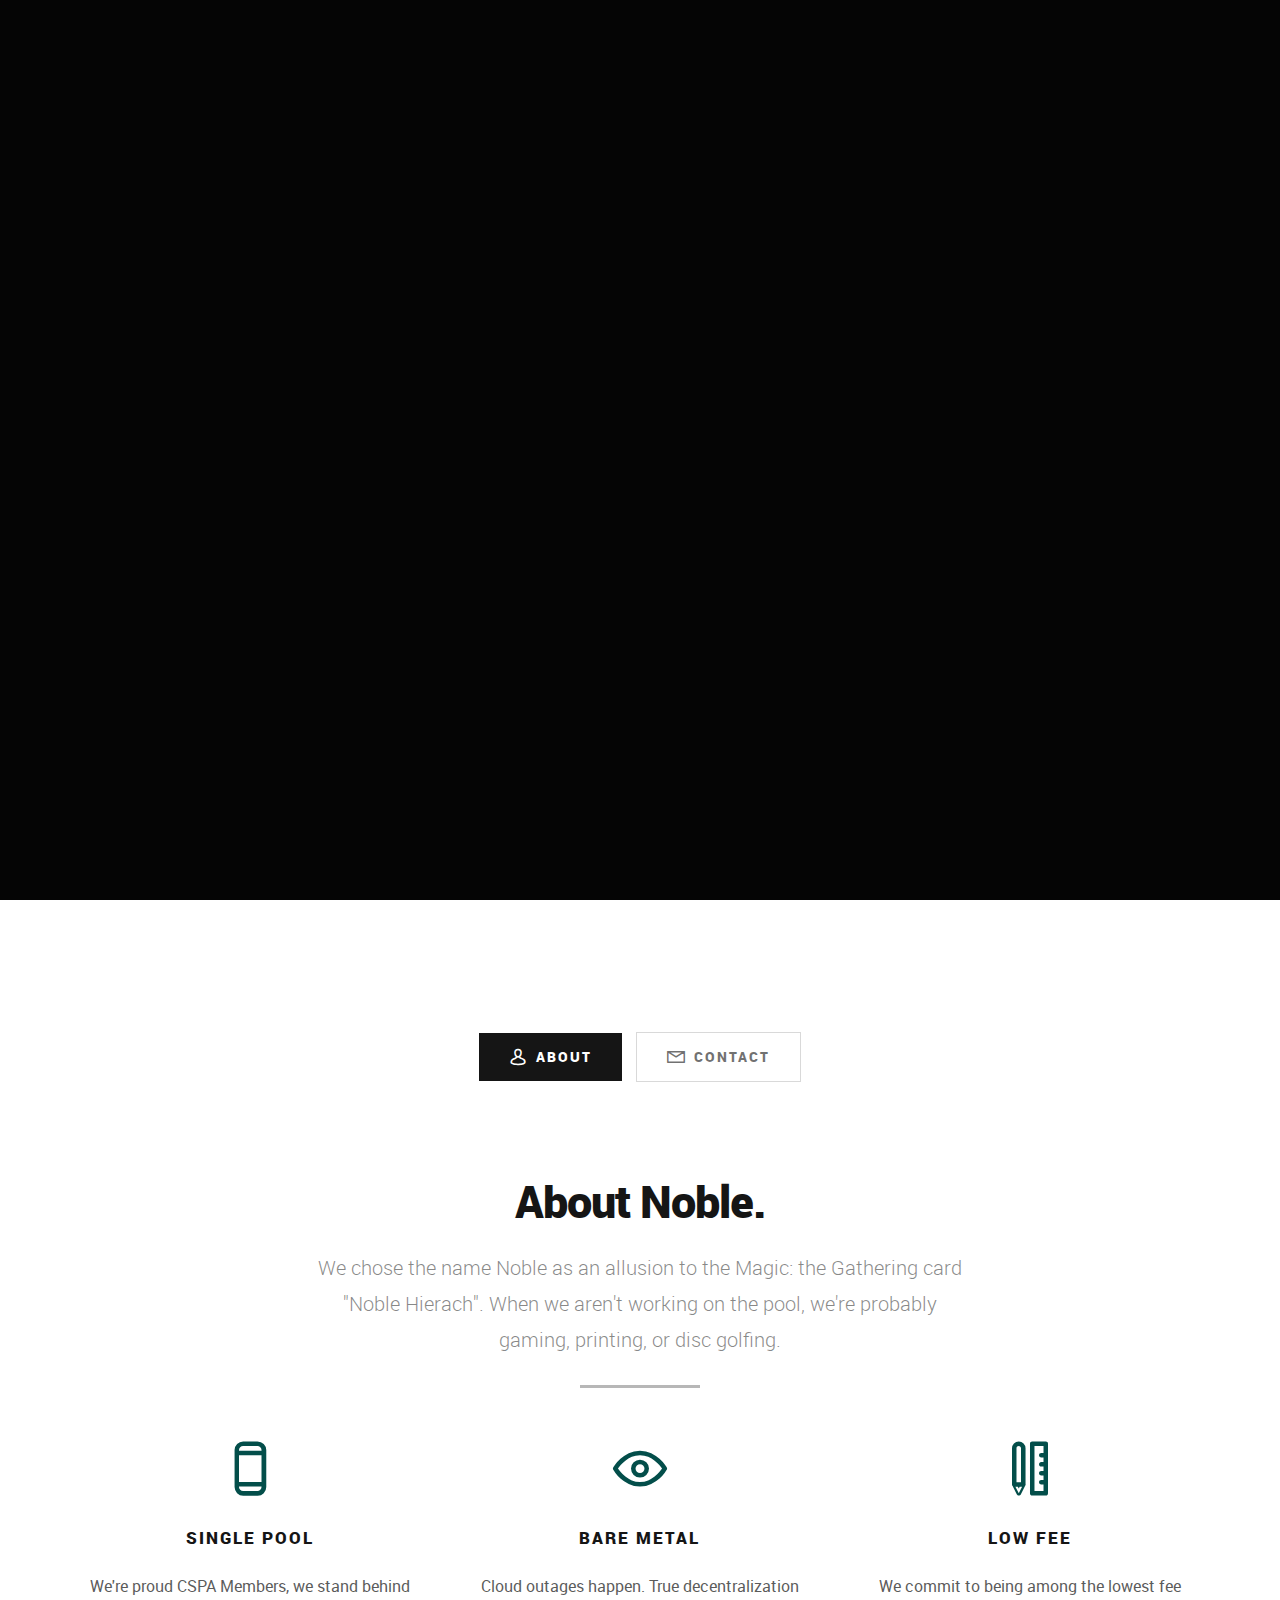
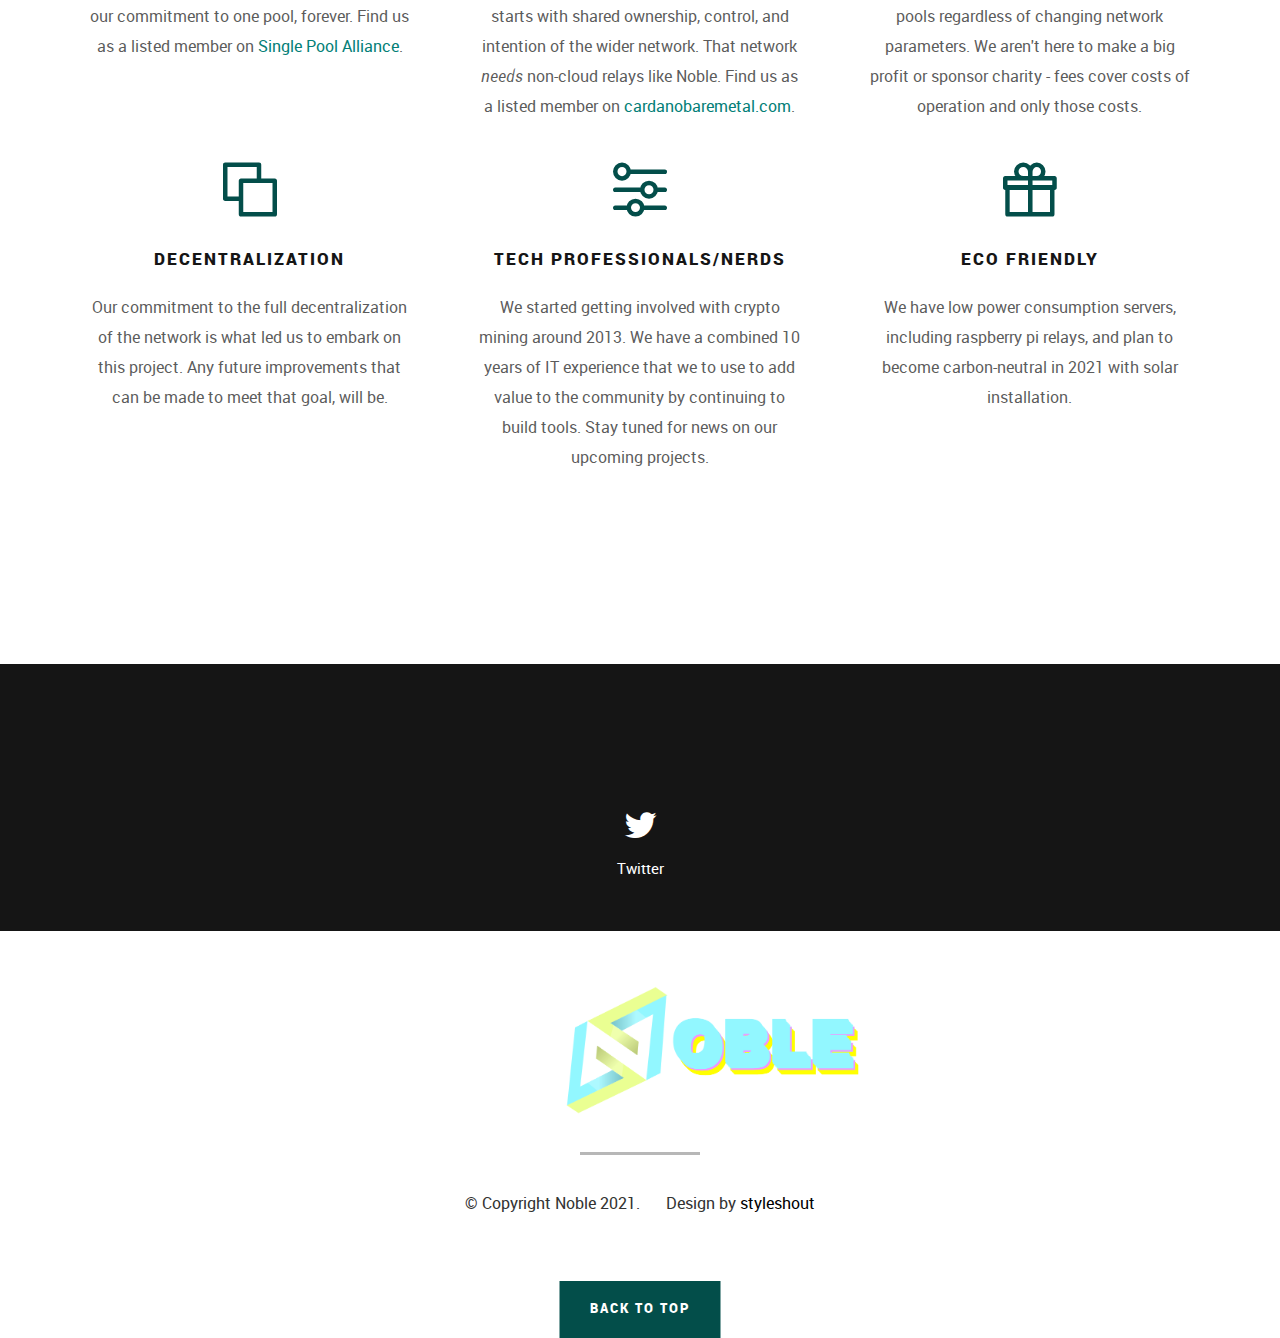
==== index.html @ 4eef5c9d "don't dead open inside" ====
<!DOCTYPE html>
<!--[if IE 8 ]><html class="no-js oldie ie8" lang="en"> <![endif]-->
<!--[if IE 9 ]><html class="no-js oldie ie9" lang="en"> <![endif]-->
<!--[if (gte IE 9)|!(IE)]><!--><html class="no-js" lang="en"> <!--<![endif]-->
<head>

   <!--- basic page needs
   ================================================== -->
   <meta charset="utf-8">
	<title>Stake Noble</title>
	<meta name="description" content="">  
	<meta name="author" content="">

   <!-- mobile specific metas
   ================================================== -->
	<meta name="viewport" content="width=device-width, initial-scale=1, maximum-scale=1">

 	<!-- CSS
   ================================================== -->
   <link rel="stylesheet" href="css/base.css">  
   <link rel="stylesheet" href="css/main.css">
   <link rel="stylesheet" href="css/vendor.css">

   <!-- script
   ================================================== -->
	<script src="js/modernizr.js"></script>

   <!-- favicons
	================================================== -->
	<link rel="icon" type="image/png" href="favicon.png">

</head>

<body id="top">

	<!-- header 
   ================================================== -->
   <header>

   	<div class="row">
   		<div class="logo">
	         <a href="index.html"><img src="images/logo.png" alt=""></a>
	      </div> 

			<div class="social-links">
			   <ul>
					<li><a href="https://twitter.com/stakenoble"><i class="fa fa-twitter"></i></a></li>
		     			
				</ul>
			</div>
   	</div> 

   </header> <!-- /header -->   

   <!-- home
   ================================================== -->
   <section id="home" class="home-particles">

   	<div class="shadow-overlay"></div>

   	<div class="content-wrap-table">		   

		   <div class="main-content-tablecell">

		   	<div class="row">
		   		<div class="col-twelve">

		   			<div id="counter">
		   				<div class="half">
		   					<span>Single <sup>pool</sup></span> 
		 						<span>Bare <sup>metal</sup></span>
		   				</div>
							<div class="half">
								<span>Low <sup>fee</sup></span>
		 						<span>Stake <sup>noble</sup></span>
		 					</div> 
		   			</div>

			  			<div class="bottom-text">
			  				<h1>Stake With Us</h1>
				  			<p>
							Hi, we're Noble, and you should stake us.
				  			</p>			  				
			  			</div>			  						  			   			

			   	</div> <!-- /twelve --> 

			   	<div class="scroll-icon">

					   <p class="scroll-text">Scroll For More Info</p>
					   <a href="#info" class="smoothscroll">
					   	<div class="mouse"></div>
					   </a>
				   	<div class="end-top"></div>

					</div> <!-- /scroll-icon -->
		   	</div> <!-- /row -->  

		   </div> <!-- /main-content --> 
		   
		</div> <!-- /content-wrap -->
   
   </section> <!-- /home -->


   <!-- info
   ================================================== -->
   <section id="info">

   	<div class="info-overlay"></div>

   	<div class="row">   		
   		<div class="col-twelve tabs-wrap">

   			<ul class="tabs"> 
   				<li class="active" data-id="tab-about"><i class="icon-user"></i><span>About</span></li>
   				<li data-id="tab-contact"><i class="icon-mail"></i><span>Contact</span></li>							
								
				</ul> <!-- /tabs -->

				<div class="tab-container">

					<!-- tab content - about
   				================================================== -->
					<div id="tab-about" class="tab-content">
						
					   <div class="tab-entry">

					   	<div class="row tab-entry-intro">
					   		<div class="col-twelve with-bottom-line">

					   			<h1>About Noble.</h1>

					   			<p class="lead">We chose the name Noble as an allusion to the Magic: the Gathering card "Noble Hierach". When we aren't working on the pool, we're probably gaming, printing, or disc golfing. 
					   		</div>   	
					   	</div> <!-- /tab-content-intro -->

					   	<div class="row about-content tab-entry-content">
					     		
					   		<div class="about-list block-1-3 block-s-1-2 block-tab-full">

						      	<div class="bgrid item">	

						      		<span class="icon"><i class="icon-mobile"></i></span>            

						            <div class="item-content">	

						            	 <h3 class="h05">Single Pool</h3>

							            <p>We're proud CSPA Members, we stand behind our commitment to one pool, forever. Find us as a listed member on <a href="https://singlepoolalliance.net/"> Single Pool Alliance</a>.
						         		</p>
						         		
						         	</div> 	         	 

									</div> <!-- /bgrid -->

									<div class="bgrid item">	

										<span class="icon"><i class="icon-eye"></i></span>                          

						            <div class="item-content">	
						            	<h3 class="h05">Bare Metal</h3>  

							            <p>Cloud outages happen. True decentralization starts with shared ownership, control, and intention of the wider network. That network <i>needs</i> non-cloud relays like Noble. Find us as a listed member on <a href="https://cardanobaremetal.com/">cardanobaremetal.com</a>.
						         		</p>

						         		
						            </div>	                          

								   </div> <!-- /bgrid -->

								   <div class="bgrid item">

								   	<span class="icon"><i class="icon-pencil-ruler"></i></span>		            

						            <div class="item-content">
						            	<h3 class="h05">Low Fee</h3>

							            <p>We commit to being among the lowest fee pools regardless of changing network parameters. We aren't here to make a big profit or sponsor charity - fees cover costs of operation and only those costs. 
						        			</p> 

						        			
						            </div> 	            	               

								   </div> <!-- /bgrid -->

									<div class="bgrid item">

										<span class="icon"><i class="icon-objects"></i></span>	              

						            <div class="item-content">
						            	<h3 class="h05">Decentralization</h3>

							            <p>Our commitment to the full decentralization of the network is what led us to embark on this project. Any future improvements that can be made to meet that goal, will be. 
						         		</p> 

						         		
						            </div>                

									</div> <!-- /bgrid -->

								   <div class="bgrid item">

								   	<span class="icon"><i class="icon-sliders"></i></span>	            

						            <div class="item-content">	
						            	<h3 class="h05">Tech Professionals/Nerds</h3>

							            <p>We started getting involved with crypto mining around 2013. We have a combined 10 years of IT experience	that we to use to add value to the community by continuing to build tools. Stay tuned for news on our upcoming projects.
							        </p>

							            					        			</p> 

						        			
						            </div>	               

								   </div> <!-- /bgrid -->

								   <div class="bgrid item">

								   	<span class="icon"><i class="icon-gift"></i></span>	   	           

						            <div class="item-content">
						            	 <h3 class="h05">Eco Friendly</h3>

							            <p>We have low power consumption servers, including raspberry pi relays, and plan to become carbon-neutral in 2021 with solar installation.
						        			</p> 
						        			
						            </div>	               

								   </div> <!-- /bgrid -->

						      </div> <!-- /about-list --> 

					     	</div> <!-- /row about-content -->
					     		
					   </div> <!-- /tab-entry -->

					</div> <!-- /tab-about -->	


					<!-- tab content contact
   				================================================== -->
					<div id="tab-contact" class="tab-content">

						<div class="tab-entry">

							<div class="row tab-entry-intro">
					   		<div class="col-twelve with-bottom-line">

					   			<h1>Get In Touch on <a href="https://t.me/stakenoble_chat">Telegram</a> or <a href="https://twitter.com/stakenoble">Twitter<a></h1>

					   			<p class="lead">Talk to us! We're eager to know your thoughts and feelings about the pool.</p>

					   		</div>   		
					   	</div> <!-- /tab-content-intro -->

								   		

						</div> <!-- /tab-entry --> 					

					</div> <!-- /tab-contact -->



				</div> <!-- /tab-container -->
   			
   		</div> <!-- twelve -->
   	</div> <!-- row -->   	

   </section> <!-- /info -->


   

   <!-- footer
   ================================================== -->
   <footer>

   	<div class="social-wrap">
   		<div class="row">
				
	         <ul class="footer-social-list">
	        
	            <li><a href="https://twitter.com/stakenoble">
	              	<i class="fa fa-twitter"></i><span>Twitter</span>
	            </a></li>
	      
	         </ul>
	         
			</div> <!-- /row -->
   	</div> <!-- /social-wrap -->

   	<div class="footer-bottom">

			<div class="footer-logo">
					<img src="images/footer-logo.png" alt="">				
			</div>

   		<div class="copyright">
		     	<span>© Copyright Noble 2021.</span> 
		     	<span>Design by <a href="http://www.styleshout.com/">styleshout</a></span>		         	
		   </div>		   

   	</div> <!-- /footer-bottom -->

   	<div class="back-to-top">
		 	<a href="#top" class="smoothscroll"><span>Back to Top</span></a>
		</div>

   </footer>

   <div id="preloader"> 
    	<div id="loader"></div>
   </div> 

   <!-- Java Script
   ================================================== --> 
   <script src="js/jquery-2.1.3.min.js"></script>
   <script src="js/plugins.js"></script>
   <script src="js/main.js"></script>

</body>

</html>
---- css/base.css ----
/* =================================================================== 
 *
 *  Khronos v1.0 Base Stylesheet
 *  url: www.styleshout.com
 *  06-10-2016
 *  ------------------------------------------------------------------
 *
 *  TOC:
 *  01. reset
 *  02. basic/base setup styles
 *  03. grid
 *  04. MISC
 *
 * =================================================================== */

 
/* ===================================================================
 * 01. reset - normalize.css v3.0.2 | MIT License | git.io/normalize
 *
 * ------------------------------------------------------------------- */

html {
	font-family: sans-serif;
	-ms-text-size-adjust: 100%;
	-webkit-text-size-adjust: 100%;
}

body {
	margin: 0;
}

article,
aside,
details,
figcaption,
figure,
footer,
header,
hgroup,
main,
menu,
nav,
section,
summary {
	display: block;
}

audio,
canvas,
progress,
video {
	display: inline-block;
	vertical-align: baseline;
}

audio:not([controls]) {
	display: none;
	height: 0;
}

[hidden],
template {
	display: none;
}

a {
	background: transparent;
}

a:active,
a:hover {
	outline: 0;
}

abbr[title] {
	border-bottom: 1px dotted;
}

b,
strong {
	font-weight: bold;
}

dfn {
	font-style: italic;
}

h1 {
	font-size: 2em;
	margin: 0.67em 0;
}

mark {
	background: #ff0;
	color: #000;
}

small {
	font-size: 80%;
}

sub,
sup {
	font-size: 75%;
	line-height: 0;
	position: relative;
	vertical-align: baseline;
}

sup {
	top: -0.5em;
}

sub {
	bottom: -0.25em;
}

img {
	border: 0;
}

svg:not(:root) {
	overflow: hidden;
}

figure {
	margin: 1em 40px;
}

hr {
	-moz-box-sizing: content-box;
	box-sizing: content-box;
	height: 0;
}

pre {
	overflow: auto;
}

code,
kbd,
pre,
samp {
	font-family: monospace, monospace;
	font-size: 1em;
}

button,
input,
optgroup,
select,
textarea {
	color: inherit;
	font: inherit;
	margin: 0;
}

button {
	overflow: visible;
}

button,
select {
	text-transform: none;
}

button,
html input[type="button"],
input[type="reset"],
input[type="submit"] {
	-webkit-appearance: button;
	cursor: pointer;
}

button[disabled],
html input[disabled] {
	cursor: default;
}

button::-moz-focus-inner,
input::-moz-focus-inner {
	border: 0;
	padding: 0;
}

input {
	line-height: normal;
}

input[type="checkbox"],
input[type="radio"] {
	box-sizing: border-box;
	padding: 0;
}

input[type="number"]::-webkit-inner-spin-button,
input[type="number"]::-webkit-outer-spin-button {
	height: auto;
}

input[type="search"] {
	-webkit-appearance: textfield;
	-moz-box-sizing: content-box;
	-webkit-box-sizing: content-box;
	box-sizing: content-box;
}

input[type="search"]::-webkit-search-cancel-button,
input[type="search"]::-webkit-search-decoration {
	-webkit-appearance: none;
}

fieldset {
	border: 1px solid #c0c0c0;
	margin: 0 2px;
	padding: 0.35em 0.625em 0.75em;
}

legend {
	border: 0;
	padding: 0;
}

textarea {
	overflow: auto;
}

optgroup {
	font-weight: bold;
}

table {
	border-collapse: collapse;
	border-spacing: 0;
}

td,
th {
	padding: 0;
}


/* ===================================================================
 * 02. basic/base setup styles - (_basic.scss)
 *
 * ------------------------------------------------------------------- */
html {
	font-size: 62.5%;
	box-sizing: border-box;
}

*,
*::before,
*::after {
	box-sizing: inherit;
}

body {
	font-weight: normal;
	line-height: 1;
	text-rendering: optimizeLegibility;
	word-wrap: break-word;
	-webkit-overflow-scrolling: touch;
	-webkit-text-size-adjust: none;
}

body,
input,
button {
	-moz-osx-font-smoothing: grayscale;
	-webkit-font-smoothing: antialiased;
}

/* -------------------------------------------------------------------
 * Media - (_basic.scss)
 * ------------------------------------------------------------------- */
img,
video {
	max-width: 200%;
	height: auto;
}

/* -------------------------------------------------------------------
 * Typography resets - (_basic.scss)
 * ------------------------------------------------------------------- */
div, dl, dt, dd, ul, ol, li, h1, h2, h3, h4, h5, h6, pre, form, p, blockquote, th, td {
	margin: 0;
	padding: 0;
}
h1, h2, h3, h4, h5, h6 {
	-webkit-font-variant-ligatures: common-ligatures;
	-moz-font-variant-ligatures: common-ligatures;
	font-variant-ligatures: common-ligatures;
	text-rendering: optimizeLegibility;
}
em, i {
	font-style: italic;
	line-height: inherit;
}
strong, b {
	font-weight: bold;
	line-height: inherit;
}
small {
	font-size: 60%;
	line-height: inherit;
}
ol, ul {
	list-style: none;
}
li {
	display: block;
}

/* -------------------------------------------------------------------
 * links - (_basic.scss)
 * ------------------------------------------------------------------- */
a {
	text-decoration: none;
	line-height: inherit;
}

a img {
	border: none;
}

/* ------------------------------------------------------------------- 
 * inputs - (_basic.scss)
 * ------------------------------------------------------------------- */
fieldset {
	margin: 0;
	padding: 0;
}

input[type="email"],
input[type="number"],
input[type="search"],
input[type="text"],
input[type="tel"],
input[type="url"],
input[type="password"],
textarea {
	-webkit-appearance: none;
	-moz-appearance: none;
	-ms-appearance: none;
	-o-appearance: none;
	appearance: none;
}


/* ===================================================================
 * 03. grid - (_grid.scss)
 *
 * ------------------------------------------------------------------- */
.row {
	width: 94%;
	max-width: 1170px;
	margin: 0 auto;
}

.row:before,
.row:after {
	content: "";
	display: table;
}

.row:after {
	clear: both;
}

.row .row {
	width: auto;
	max-width: none;
	margin-left: -20px;
	margin-right: -20px;
}

[class*="col-"],
.bgrid {
	float: left;
}

[class*="col-"] + [class*="col-"].end {
	float: right;
}

[class*="col-"] {
	padding: 0 20px;
}

.col-one {
	width: 8.33333%;
}
.col-two, .col-1-6 {
	width: 16.66667%;
}
.col-three, .col-1-4 {
	width: 25%;
}
.col-four, .col-1-3 {
	width: 33.33333%;
}
.col-five {
	width: 41.66667%;
}
.col-six, .col-1-2 {
	width: 50%;
}
.col-seven {
	width: 58.33333%;
}
.col-eight, .col-2-3 {
	width: 66.66667%;
}
.col-nine, .col-3-4 {
	width: 75%;
}
.col-ten, .col-5-6 {
	width: 83.33333%;
}
.col-eleven {
	width: 91.66667%;
}
.col-twelve, .col-full {
	width: 100%;
}

/* --------------------------------------------------------------- 
 * small screens - (_base.scss)
 * --------------------------------------------------------------- */
@media screen and (max-width:1024px) {
	.row .row {
		margin-left: -18px;
		margin-right: -18px;
	}

	[class*="col-"] {
		padding: 0 18px;
	}

}

/* ---------------------------------------------------------------
 * tablets - (_base.scss)
 * --------------------------------------------------------------- */
@media screen and (max-width:768px) {
	.row {
		width: auto;
		padding-left: 30px;
		padding-right: 30px;
	}

	.row .row {
		padding-left: 0;
		padding-right: 0;
		margin-left: -15px;
		margin-right: -15px;
	}

	[class*="col-"] {
		padding: 0 15px;
	}

	.tab-1-4 {
		width: 25%;
	}

	.tab-1-3 {
		width: 33.33333%;
	}

	.tab-1-2 {
		width: 50%;
	}

	.tab-2-3 {
		width: 66.66667%;
	}

	.tab-3-4 {
		width: 75%;
	}

	.tab-full {
		width: 100%;
	}

}

/* --------------------------------------------------------------- 
 * large mobile devices - (_base.scss)
 * --------------------------------------------------------------- */
@media screen and (max-width:600px) {
	.row {
		padding-left: 25px;
		padding-right: 25px;
	}

	.row .row {
		margin-left: -10px;
		margin-right: -10px;
	}

	[class*="col-"] {
		padding: 0 10px;
	}

	.mob-1-4 {
		width: 25%;
	}

	.mob-1-2 {
		width: 50%;
	}

	.mob-3-4 {
		width: 75%;
	}

	.mob-full {
		width: 100%;
	}

}

/* --------------------------------------------------------------- 
 * small mobile devices - (_base.scss)
 * --------------------------------------------------------------- */
@media screen and (max-width:400px) {
	.row .row {
		padding-left: 0;
		padding-right: 0;
		margin-left: 0;
		margin-right: 0;
	}

	[class*="col-"] {
		width: 100% !important;
		float: none !important;
		clear: both !important;
		margin-left: 0;
		margin-right: 0;
		padding: 0;
	}

	[class*="col-"] + [class*="col-"].end {
		float: none;
	}

}


/* ===================================================================
 * block grids - (_base.scss)
 *
 * ------------------------------------------------------------------- */

[class*="block-"]:before, [class*="block-"]:after {
	content: "";
	display: table;
}

[class*="block-"]:after {
	clear: both;
}

.block-1-6 .bgrid {
	width: 16.66667%;
}

.block-1-4 .bgrid {
	width: 25%;
}

.block-1-3 .bgrid {
	width: 33.33333%;
}

.block-1-2 .bgrid {
	width: 50%;
}

/**
 * Clearing for block grid columns. Allow columns with 
 * different heights to align properly.
 */
.block-1-6 .bgrid:nth-child(6n+1),
.block-1-4 .bgrid:nth-child(4n+1),
.block-1-3 .bgrid:nth-child(3n+1),
.block-1-2 .bgrid:nth-child(2n+1) {
	clear: both;
}

/* ---------------------------------------------------------------
 * small screens - (_base.scss)
 * --------------------------------------------------------------- */
@media screen and (max-width:1024px) {
	.block-s-1-6 .bgrid {
		width: 16.66667%;
	}

	.block-s-1-4 .bgrid {
		width: 25%;
	}

	.block-s-1-3 .bgrid {
		width: 33.33333%;
	}

	.block-s-1-2 .bgrid {
		width: 50%;
	}

	.block-s-full .bgrid {
		width: 100%;
		clear: both;
	}

	[class*="block-s-"] .bgrid:nth-child(n) {
		clear: none;
	}

	.block-s-1-6 .bgrid:nth-child(6n+1),
	.block-s-1-4 .bgrid:nth-child(4n+1),
	.block-s-1-3 .bgrid:nth-child(3n+1),
	.block-s-1-2 .bgrid:nth-child(2n+1) {
		clear: both;
	}

}

/* ---------------------------------------------------------------
 * tablets - (_base.scss)
 * --------------------------------------------------------------- */
@media screen and (max-width:768px) {
	.block-tab-1-6 .bgrid {
		width: 16.66667%;
	}

	.block-tab-1-4 .bgrid {
		width: 25%;
	}

	.block-tab-1-3 .bgrid {
		width: 33.33333%;
	}

	.block-tab-1-2 .bgrid {
		width: 50%;
	}

	.block-tab-full .bgrid {
		width: 100%;
		clear: both;
	}

	[class*="block-tab-"] .bgrid:nth-child(n) {
		clear: none;
	}

	.block-tab-1-6 .bgrid:nth-child(6n+1),
	.block-tab-1-4 .bgrid:nth-child(4n+1),
	.block-tab-1-3 .bgrid:nth-child(3n+1),
	.block-tab-1-2 .bgrid:nth-child(2n+1) {
		clear: both;
	}

}

/* ---------------------------------------------------------------
 * large mobile devices - (_base.scss)
 * --------------------------------------------------------------- */
@media screen and (max-width:600px) {
	.block-mob-1-6 .bgrid {
		width: 16.66667%;
	}

	.block-mob-1-4 .bgrid {
		width: 25%;
	}

	.block-mob-1-3 .bgrid {
		width: 33.33333%;
	}

	.block-mob-1-2 .bgrid {
		width: 50%;
	}

	.block-mob-full .bgrid {
		width: 100%;
		clear: both;
	}

	[class*="block-mob-"] .bgrid:nth-child(n) {
		clear: none;
	}

	.block-mob-1-6 .bgrid:nth-child(6n+1),
	.block-mob-1-4 .bgrid:nth-child(4n+1),
	.block-mob-1-3 .bgrid:nth-child(3n+1),
	.block-mob-1-2 .bgrid:nth-child(2n+1) {
		clear: both;
	}

}

/* ---------------------------------------------------------------
 * stack on small mobile devices - (_base.scss)
 * --------------------------------------------------------------- */
@media screen and (max-width:400px) {
	.stack .bgrid {
		width: 100% !important;
		float: none !important;
		clear: both !important;
		margin-left: 0;
		margin-right: 0;
	}

}


/* ===================================================================
 * 04. MISC  - (_base.scss)
 *
 * ------------------------------------------------------------------- */

/**
 * Clearing - (http://nicolasgallagher.com/micro-clearfix-hack/
 */
.group:before,
.group:after {
	content: "";
	display: table;
}

.group:after {
	clear: both;
}

/**
 * Misc Helper Styles 
 */
.hide {
	display: none;
}

.invisible {
	visibility: hidden;
}

.antialiased {
	-webkit-font-smoothing: antialiased;
	-moz-osx-font-smoothing: grayscale;
}

.overflow-hidden {
	overflow: hidden;
}

.remove-bottom {
	margin-bottom: 0;
}

.half-bottom {
	margin-bottom: 1.5rem !important;
}

.add-bottom {
	margin-bottom: 3rem !important;
}

.no-border {
	border: none;
}

.full-width {
	width: 100%;
}

.text-center {
	text-align: center;
}

.text-left {
	text-align: left;
}

.text-right {
	text-align: right;
}

.pull-left {
	float: left;
}

.pull-right {
	float: right;
}

.align-center {
	margin-left: auto;
	margin-right: auto;
	text-align: center;
}
---- css/main.css ----
/* =================================================================== 
 *
 *  Khronos v1.0 Main Stylesheet
 *  url: www.styleshout.com
 *  06-10-2016
 *  ------------------------------------------------------------------
 *
 *  TOC:
 *  01. webfonts and iconfonts
 *  02. base style overrides
 *  03. typography & general theme styles
 *  04. preloader
 *  05. forms
 *  06. buttons
 *  07. other components
 *  08. header styles
 *  09. home
 *  10. info
 *  11. cta
 *  12. footer
 *
 * =================================================================== */


/* ===================================================================
 * 01. webfonts and iconfonts - (_document-setup)
 *
 * ------------------------------------------------------------------- */
@import url("fonts.css");
@import url("font-awesome/css/font-awesome.min.css");
@import url("micons/micons.css");


/* ===================================================================
 * 02. base style overrides - (_document-setup)
 *
 * ------------------------------------------------------------------- */
html {
	font-size: 10px;
}
@media only screen and (max-width:1024px) {
	html {
		font-size: 9.375px;
	}
}
@media only screen and (max-width:768px) {
	html {
		font-size: 10px;
	}
}
@media only screen and (max-width:400px) {
	html {
		font-size: 9.375px;
	}
}
html, body {
	height: 100%;
}
body {
	background: #FFFFFF;
	font-family: "roboto-regular", sans-serif;
	font-size: 1.6rem;
	line-height: 3rem;
	color: #333333;
}

/* ------------------------------------------------------------------- 
 * links - (_document-setup) 
 * ------------------------------------------------------------------- */
a, a:visited {
	color: #057f78;
	-moz-transition: all 0.3s ease-in-out;
	-o-transition: all 0.3s ease-in-out;
	-webkit-transition: all 0.3s ease-in-out;
	-ms-transition: all 0.3s ease-in-out;
	transition: all 0.3s ease-in-out;
}
a:hover, a:focus {
	color: #000000;
}

/* ===================================================================
 * 03. typography & general theme styles - (_document-setup.scss) 
 *
 * ------------------------------------------------------------------- */
h1, h2, h3, h4, h5, h6, .h01, .h02, .h03, .h04, .h05, .h06 {
	font-family: "roboto-black", sans-serif;
	color: #151515;
	font-style: normal;
	text-rendering: optimizeLegibility;
	margin-bottom: 2.1rem;
}
h3, .h03, h4, .h04 {
	margin-bottom: 1.8rem;
}
h5, .h05, h6, .h06 {
	margin-bottom: 1.2rem;
}
h1, .h01 {
	font-size: 3.1rem;
	line-height: 1.35;
	letter-spacing: -.1rem;
}
@media only screen and (max-width:600px) {
	h1, .h01 {
		font-size: 2.6rem;
		letter-spacing: -.07rem;
	}
}
h2, .h02 {
	font-size: 2.4rem;
	line-height: 1.25;
}
h3, .h03 {
	font-size: 2rem;
	line-height: 1.5;
}
h4, .h04 {
	font-size: 1.7rem;
	line-height: 1.76;
}
h5, .h05 {
	font-size: 1.4rem;
	line-height: 1.7;
	text-transform: uppercase;
	letter-spacing: .2rem;
}
h6, .h06 {
	font-size: 1.3rem;
	line-height: 1.85;
	text-transform: uppercase;
	letter-spacing: .2rem;
}
p img {
	margin: 0;
}
p.lead {
	font-family: "roboto-light", serif;
	font-size: 2rem;
	line-height: 1.8;
	color: #4d4d4d;
}
@media only screen and (max-width:768px) {
	p.lead {
		font-size: 1.8rem;
	}
}
em, i, strong, b {
	font-size: 1.6rem;
	line-height: 3rem;
	font-style: normal;
	font-weight: normal;
}
em, i {
	font-family: "roboto-italic", serif;
}
strong, b {
	font-family: "roboto-bold", serif;
}
small {
	font-size: 1.1rem;
	line-height: inherit;
}
blockquote {
	margin: 3rem 0;
	padding-left: 4rem;
	position: relative;
}
blockquote:before {
	content: "\201C";
	font-size: 8rem;
	line-height: 0px;
	margin: 0;
	color: #333;
	font-family: arial, sans-serif;
	position: absolute;
	top: 3rem;
	left: 0;
}
blockquote p {
	font-family: georgia, serif;
	font-style: italic;
	padding: 0;
	font-size: 1.9rem;
	line-height: 1.75;
}
blockquote cite {
	display: block;
	font-size: 1.2rem;
	font-style: normal;
	line-height: 1.65;
}
blockquote cite:before {
	content: "\2014 \0020";
}
blockquote cite a, blockquote cite a:visited {
	color: #4d4d4d;
	border: none;
}
abbr {
	font-family: "roboto-bold", serif;
	font-variant: small-caps;
	text-transform: lowercase;
	letter-spacing: .05rem;
	color: #4d4d4d;
}
var, kbd, samp, code, pre {
	font-family: Consolas, "Andale Mono", Courier, "Courier New", monospace;
}
pre {
	padding: 2.4rem 3rem 3rem;
	background: #F1F1F1;
}
code {
	font-size: 1.4rem;
	margin: 0 .2rem;
	padding: .3rem .6rem;
	white-space: nowrap;
	background: #F1F1F1;
	border: 1px solid #E1E1E1;
	border-radius: 3px;
}
pre > code {
	display: block;
	white-space: pre;
	line-height: 2;
	padding: 0;
	margin: 0;
}
pre.prettyprint > code {
	border: none;
}
del {
	text-decoration: line-through;
}
abbr[title], dfn[title] {
	border-bottom: 1px dotted;
	cursor: help;
}
mark {
	background: #FFF49B;
	color: #000;
}
hr {
	border: solid #d2d2d2;
	border-width: 1px 0 0;
	clear: both;
	margin: 2.4rem 0 1.5rem;
	height: 0;
}

/* ------------------------------------------------------------------- 
 * Lists - (_document-setup)  
 * ------------------------------------------------------------------- */
ol {
	list-style: decimal;
}
ul {
	list-style: disc;
}
li {
	display: list-item;
}
ol, ul {
	margin-left: 1.7rem;
}
ul li {
	padding-left: .4rem;
}
ul ul, ul ol, ol ol, ol ul {
	margin: .6rem 0 .6rem 1.7rem;
}
ul.disc li {
	display: list-item;
	list-style: none;
	padding: 0 0 0 .8rem;
	position: relative;
}
ul.disc li::before {
	content: "";
	display: inline-block;
	width: 8px;
	height: 8px;
	border-radius: 50%;
	background: #034e4a;
	position: absolute;
	left: -17px;
	top: 11px;
	vertical-align: middle;
}
dt {
	margin: 0;
	color: #034e4a;
}
dd {
	margin: 0 0 0 2rem;
}

/* ------------------------------------------------------------------- 
 * Spacing - (_document-setup)  
 * ------------------------------------------------------------------- */
button, .button {
	margin-bottom: 1.2;
}
fieldset {
	margin-bottom: 1.5rem;
}
input,
textarea,
select,
pre,
blockquote,
figure,
table,
p,
ul,
ol,
dl,
form,
.fluid-video-wrapper,
.ss-custom-select {
	margin-bottom: 3rem;
}

/* ------------------------------------------------------------------- 
 * floated image - (_document-setup)  
 * ------------------------------------------------------------------- */
img.pull-right {
	margin: 1.5rem 0 0 3rem;
}
img.pull-left {
	margin: 1.5rem 3rem 0 0;
}

/* ------------------------------------------------------------------- 
 * block grids paddings
 * ------------------------------------------------------------------- */
.bgrid {
	padding: 0 20px;
}
@media only screen and (max-width:1024px) {
	.bgrid {
		padding: 0 18px;
	}
}
@media only screen and (max-width:768px) {
	.bgrid {
		padding: 0 15px;
	}
}
@media only screen and (max-width:600px) {
	.bgrid {
		padding: 0 10px;
	}
}
@media only screen and (max-width:400px) {
	.bgrid {
		padding: 0;
	}
}

 
/* ===================================================================
 * 04. preloader - (_preloader-1.scss)
 *
 * ------------------------------------------------------------------- */
#preloader {
	position: fixed;
	top: 0;
	left: 0;
	right: 0;
	bottom: 0;
	background: #050505;
	z-index: 800;
	height: 100%;
	width: 100%;
}
.no-js #preloader, .oldie #preloader {
	display: none;
}
#loader {
	position: absolute;
	left: 50%;
	top: 50%;
	width: 60px;
	height: 60px;
	margin: -30px 0 0 -30px;
	padding: 0;
}
#loader:before {
	content: "";
	border-top: 6px solid rgba(255, 255, 255, 0.1);
	border-right: 6px solid rgba(255, 255, 255, 0.1);
	border-bottom: 6px solid rgba(255, 255, 255, 0.1);
	border-left: 6px solid #FFFFFF;
	-webkit-animation: load 1.1s infinite linear;
	animation: load 1.1s infinite linear;
	display: block;
	border-radius: 50%;
	width: 60px;
	height: 60px;
}
@-webkit-keyframes load {
	0% {
		-webkit-transform: rotate(0deg);
		transform: rotate(0deg);
	}
	100% {
		-webkit-transform: rotate(360deg);
		transform: rotate(360deg);
	}
}
@keyframes load {
	0% {
		-webkit-transform: rotate(0deg);
		transform: rotate(0deg);
	}
	100% {
		-webkit-transform: rotate(360deg);
		transform: rotate(360deg);
	}
}


/* ===================================================================
 * 05. forms - (_forms.scss)
 *
 * ------------------------------------------------------------------- */
fieldset {
	border: none;
}
input[type="email"],
input[type="number"],
input[type="search"],
input[type="text"],
input[type="tel"],
input[type="url"],
input[type="password"],
textarea,
select {
	display: block;
	height: 6rem;
	padding: 1.5rem 2rem;
	border: none;
	border-bottom: 3px solid rgba(17, 17, 17, 0.5);
	outline: none;
	vertical-align: middle;
	color: #333333;
	font-family: "roboto-regular", sans-serif;
	font-size: 1.7rem;
	line-height: 3rem;
	max-width: 100%;
	background: transparent;
	-moz-transition: all 0.3s ease-in-out;
	-o-transition: all 0.3s ease-in-out;
	-webkit-transition: all 0.3s ease-in-out;
	-ms-transition: all 0.3s ease-in-out;
	transition: all 0.3s ease-in-out;
}
textarea {
	min-height: 25rem;
}
input[type="email"]:focus,
input[type="number"]:focus,
input[type="search"]:focus,
input[type="text"]:focus,
input[type="tel"]:focus,
input[type="url"]:focus,
input[type="password"]:focus,
textarea:focus,
select:focus {
	color: #000000;
	border-color: #034e4a;
}
label, legend {
	font-family: "roboto-bold", sans-serif;
	font-size: 1.6rem;
	margin-bottom: .6rem;
	color: black;
	display: block;
}
input[type="checkbox"],
input[type="radio"] {
	display: inline;
}

label > .label-text {
	display: inline-block;
	margin-left: 1rem;
	font-family: "roboto-regular", sans-serif;
	line-height: inherit;
}

label > input[type="checkbox"],
label > input[type="radio"] {
	margin: 0;
	position: relative;
	top: .15rem;
}

/* ------------------------------------------------------------------- 
 * Style Placeholder Text  
 * ------------------------------------------------------------------- */
::-webkit-input-placeholder {
	color: gray;
}
:-moz-placeholder {
	color: gray;  /* Firefox 18- */
}
::-moz-placeholder {
	color: gray;  /* Firefox 19+ */
}
:-ms-input-placeholder {
	color: gray;
}
.placeholder {
	color: gray !important;
}

/* ===================================================================
 * 06. buttons - (_button-essentials.scss)
 *
 * ------------------------------------------------------------------- */
.button,
a.button,
button,
input[type="submit"],
input[type="reset"],
input[type="button"] {
	display: inline-block;
	font-family: "roboto-black", sans-serif;
	font-size: 1.4rem;
	text-transform: uppercase;
	letter-spacing: .3rem;
	height: 5.4rem;
	line-height: 5.4rem;
	padding: 0 3rem;
	margin: 0 .3rem 1.2rem 0;
	background: #d8d8d8;
	color: #313131;
	text-decoration: none;
	cursor: pointer;
	text-align: center;
	white-space: nowrap;
	border: none;
	-moz-transition: all 0.3s ease-in-out;
	-o-transition: all 0.3s ease-in-out;
	-webkit-transition: all 0.3s ease-in-out;
	-ms-transition: all 0.3s ease-in-out;
	transition: all 0.3s ease-in-out;
}

.button:hover,
a.button:hover,
button:hover,
input[type="submit"]:hover,
input[type="reset"]:hover,
input[type="button"]:hover,
.button:focus,
button:focus,
input[type="submit"]:focus,
input[type="reset"]:focus,
input[type="button"]:focus {
	background: #bebebe;
	color: #000000;
	outline: 0;
}

.button.button-primary,
a.button.button-primary,
button.button-primary,
input[type="submit"].button-primary,
input[type="reset"].button-primary,
input[type="button"].button-primary {
	background: #034e4a;
	color: #FFFFFF;
}

.button.button-primary:hover,
a.button.button-primary:hover,
button.button-primary:hover,
input[type="submit"].button-primary:hover,
input[type="reset"].button-primary:hover,
input[type="button"].button-primary:hover,
.button.button-primary:focus,
button.button-primary:focus,
input[type="submit"].button-primary:focus,
input[type="reset"].button-primary:focus,
input[type="button"].button-primary:focus {
	background: #1f1f1f;
}

button.full-width,
.button.full-width {
	width: 100%;
	margin-right: 0;
}

button.medium,
.button.medium {
	height: 5.7rem !important;
	line-height: 5.7rem !important;
	padding: 0 1.8rem !important;
}

button.large,
.button.large {
	height: 6rem !important;
	line-height: 6rem !important;
	padding: 0rem 3rem !important;
}

button.stroke,
.button.stroke {
	background: transparent !important;
	border: 3px solid #313131;
	line-height: 4.8rem;
}

button.stroke.medium,
.button.stroke.medium {
	line-height: 5.1rem !important;
}

button.stroke.large,
.button.stroke.large {
	line-height: 5.4rem !important;
}

button.stroke:hover,
.button.stroke:hover {
	border: 3px solid #034e4a;
	color: #034e4a;
}

button::-moz-focus-inner,
input::-moz-focus-inner {
	border: 0;
	padding: 0;
}


/* ===================================================================
 * 07. other components - (_others.scss)
 *
 * ------------------------------------------------------------------- */

/* ------------------------------------------------------------------- 
 * additional typo styles - (_additional-typo.scss)
 * ------------------------------------------------------------------- */

/* drop cap 
 * ----------------------------------------------- */
.drop-cap:first-letter {
	float: left;
	margin: 0;
	padding: 1.5rem .6rem 0 0;
	font-size: 8.4rem;
	font-family: "roboto-bold", sans-serif;
	line-height: 6rem;
	text-indent: 0;
	background: transparent;
	color: #151515;
}

/* line definition style 
 * ----------------------------------------------- */
.lining dt, .lining dd {
	display: inline;
	margin: 0;
}
.lining dt + dt:before, .lining dd + dt:before {
	content: "\A";
	white-space: pre;
}
.lining dd + dd:before {
	content: ", ";
}
.lining dd + dd:before {
	content: ", ";
}
.lining dd:before {
	content: ": ";
	margin-left: -0.2em;
}

/* dictionary definition style 
 * ----------------------------------------------- */
.dictionary-style dt {
	display: inline;
	counter-reset: definitions;
}
.dictionary-style dt + dt:before {
	content: ", ";
	margin-left: -0.2em;
}
.dictionary-style dd {
	display: block;
	counter-increment: definitions;
}
.dictionary-style dd:before {
	content: counter(definitions, decimal) ". ";
}

/** 
 * Pull Quotes
 * -----------
 * markup:
 *
 * <aside class="pull-quote">
 *		<blockquote>
 *			<p></p>
 *		</blockquote>
 *	</aside>
 *
 * --------------------------------------------------------------------- */
.pull-quote {
	position: relative;
	padding: 2.1rem 3rem 2.1rem 0px;
}
.pull-quote:before, .pull-quote:after {
	height: 1em;
	position: absolute;
	font-size: 8rem;
	font-family: Arial, Sans-Serif;
	color: #333;
}
.pull-quote:before {
	content: "\201C";
	top: 33px;
	left: 0;
}
.pull-quote:after {
	content: '\201D';
	bottom: -33px;
	right: 0;
}
.pull-quote blockquote {
	margin: 0;
}
.pull-quote blockquote:before {
	content: none;
}

/** 
 * Stats Tab
 * ---------
 * markup:
 *
 * <ul class="stats-tabs">
 *		<li><a href="#">[value]<em>[name]</em></a></li>
 *	</ul>
 *
 * Extend this object into your markup.
 *
 * --------------------------------------------------------------------- */
.stats-tabs {
	padding: 0;
	margin: 3rem 0;
}
.stats-tabs li {
	display: inline-block;
	margin: 0 1.5rem 3rem 0;
	padding: 0 1.5rem 0 0;
	border-right: 1px solid #ccc;
}
.stats-tabs li:last-child {
	margin: 0;
	padding: 0;
	border: none;
}
.stats-tabs li a {
	display: inline-block;
	font-size: 2.5rem;
	font-family: "roboto-bold", sans-serif;
	border: none;
	color: #252525;
}
.stats-tabs li a:hover {
	color: #034e4a;
}
.stats-tabs li a em {
	display: block;
	margin: .6rem 0 0 0;
	font-size: 1.4rem;
	font-family: "roboto-regular", sans-serif;
	color: #4d4d4d;
}


/* ===================================================================
 * 08. header styles - (_layout.scss)
 *
 * ------------------------------------------------------------------- */
header {
	width: 100%;
	height: auto;
	position: absolute;
	left: 0;
	top: 0;
	z-index: 700;
}
header .row {
	height: auto;
	max-width: 1290px;
	position: relative;
}

/* ------------------------------------------------------------------- 
 * header logo - (_layout.css) 
 * ------------------------------------------------------------------- */
header .logo {
	position: absolute;
	left: 26px;
	top: 0;
	margin-top: 78px;
}
header .logo a {
	display: block;
	margin: 0;
	padding: 0; 
	outline: 0;
	border: none;
	width: 100px;
	object-fit: scale-down;
	height: 80px;
	background-size: 100px 80px;
	font: 0/0 a;
	text-shadow: none;
	color: transparent;
	-moz-transition: all 0.5s ease-in-out;
	-o-transition: all 0.5s ease-in-out;
	-webkit-transition: all 0.5s ease-in-out;
	-ms-transition: all 0.5s ease-in-out;
	transition: all 0.5s ease-in-out;
}

/* ------------------------------------------------------------------- 
 * header social - (_layout.css)  
 * ------------------------------------------------------------------- */
header .social-links {
	position: absolute;
	right: 20px;
	top: 78px;
	text-align: right;
}

header .social-links ul {
	display: block;
	list-style: none;
	margin: 0;
	padding: 0;
	font-size: 2.7rem;
}

header .social-links ul li {
	display: inline-block;
	padding: 0 .9rem;
}

header .social-links ul li:last-child {
	padding-right: 0;
}

header .social-links ul li a,
header .social-links ul li a:visited {
	color: #FFFFFF;
}

header .social-links ul li a:hover,
header .social-links ul li a:focus {
	color: #057f78;
}

/* ------------------------------------------------------------------- 
 * responsive:
 * header section 
 * ------------------------------------------------------------------- */
@media only screen and (max-width:1024px) {
	header .logo {
		left: 24px;
		margin-top: 42px;
	}
	header .logo a {
		width: 90px;
		height: 78px;
		background-size: 90px 78px;
	}
	header .social-links {
		right: 18px;
		top: 54px;
	}
}
@media only screen and (max-width:768px) {
	header .logo {
		left: 51px;
		margin-top: 36px;
	}
	header .logo a {
		width: 80px;
		height: 70px;
		background-size: 80px 70px;
	}
	header .social-links {
		right: 45px;
		top: 48px;
	}
}
@media only screen and (max-width:600px) {
	header .logo {
		left: 41px;
		margin-top: 30px;
	}
	header .logo a {
		width: 70px;
		height: 61px;
		background-size: 70px 61px;
	}
	header .social-links {
		right: 41px;
		top: 42px;
	}
	header .social-links ul {
		font-size: 2.4rem;
	}
}
@media only screen and (max-width:500px) {
	header .logo {
		left: 35px;
	}
	header .social-links {
		right: 35px;
	}
	header .social-links ul {
		font-size: 2.1rem;
	}
	header .social-links ul li {
		padding: 0 .6rem;
	}
}
@media only screen and (max-width:380px) {
	header .logo {
		left: 30px;
		margin-top: 30px;
	}
	header .logo a {
		width: 60px;
		height: 52px;
		background-size: 60px 52px;
	}
	header .social-links ul {
		font-size: 2rem;
	}
	header .social-links li {
		padding: 0 .3rem;
	}
}

/* ===================================================================
 * 09. home - (_layout.scss)
 *
 * ------------------------------------------------------------------- */
#home {
	background: #020507;
	width: 100%;
	height: 100%;
	min-height: 800px;
	z-index: 600;
	position: relative;
}
#home .shadow-overlay {
	position: absolute;
	top: 0;
	left: 0;
	width: 100%;
	height: 100%;
	opacity: .9;
	background: -moz-linear-gradient(left, black 0%, black 20%, transparent 100%);  /* FF3.6-15 */
	background: -webkit-linear-gradient(left, black 0%, black 20%, transparent 100%);  /* Chrome10-25,Safari5.1-6 */
	background: linear-gradient(to right, black 0%, black 20%, transparent 100%);  /* W3C, IE10+, FF16+, Chrome26+, Opera12+, Safari7+ */
	filter: progid:DXImageTransform.Microsoft.gradient(startColorstr='#000000', endColorstr='#00000000', GradientType=1);  /* IE6-9 */
}
#home .row {
	max-width: 1290px;
}

#home.home-static {
	background-image: url(../images/home-bg.jpg);
	background-repeat: no-repeat;
	background-position: center;
	-webkit-background-size: cover;
	-moz-background-size: cover;
	background-size: cover;
}

#home.home-particles {
	background: #020507;
	overflow: hidden;
}
#home.home-particles .pg-canvas {
	position: absolute;
	top: 0;
	left: 0;
	height: 100% !important;
	width: 100% !important;
	opacity: .12;
}
#home.home-particles .shadow-overlay {
	display: none;
}

#home.home-slides {
	height: 100% !important;
}

.content-wrap-table {
	width: 100%;
	height: 100%;
	display: table;
	position: relative;
}
.main-content-tablecell {
	display: table-cell;
	vertical-align: bottom;
	z-index: 700;
}
.main-content-tablecell .row {
	position: relative;
	padding-top: 4.2rem;
	padding-bottom: 15rem;
}

.main-content-tablecell #counter {
	margin-bottom: 4.2rem;
}
.main-content-tablecell #counter:before,
.main-content-tablecell #counter:after {
	content: "";
	display: table;
}
.main-content-tablecell #counter:after {
	clear: both;
}
.main-content-tablecell #counter .half {
	float: left;
}
.main-content-tablecell #counter span {
	float: left;
	text-align: right;
	color: #FFFFFF;
	font-family: "roboto-black", sans-serif;
	font-size: 12rem;
	line-height: 1;
	padding: 0;
	margin-bottom: 1.5rem;
}
.main-content-tablecell #counter span sup {
	font-family: "roboto-bold", sans-serif;
	font-size: .17em;
	color: rgba(255, 255, 255, 0.3);
	top: -3.6em;
	right: 1em;
}
.main-content-tablecell h1 {
	font-size: 4.2rem;
	line-height: 1.143;
	color: #FFFFFF;
	margin-bottom: 1.2rem;
	max-width: 600px;
	position: relative;
}
.main-content-tablecell p {
	color: rgba(255, 255, 255, 0.3);
	font-family: "roboto-regular", sans-serif;
	font-size: 1.8rem;
	max-width: 400px;
}

.scroll-icon {
	position: absolute;
	width: 200px;
	height: 90px;
	padding-right: 3.5rem;
	bottom: 0;
	right: 20px;
	text-align: right;
	border-right: 1px dashed rgba(255, 255, 255, 0.3);
}
.scroll-icon .scroll-text {
	font-family: "roboto-bold", sans-serif;
	font-size: 1.5rem;
	color: #FFFFFF;
	margin-top: 1.5rem;
}
.scroll-icon .end-top {
	content: "";
	background-color: #FFFFFF;
	width: 7px;
	height: 7px;
	border-radius: 50%;
	display: inline-block;
	vertical-align: top;
	position: absolute;
	top: -6px;
	right: -4px;
}
.scroll-icon .mouse {
	position: absolute;
	height: 38px;
	width: 25px;
	border: 3px solid #FFFFFF;
	border-radius: 12px;
	right: -13px;
	top: 10px;
	display: block;
	text-align: center;
	z-index: 700;
	-webkit-animation: vertical 3s ease infinite;
	animation: vertical 3s ease infinite;
}
.scroll-icon .mouse::before {
	content: "";
	display: block;
	height: 5px;
	width: 3px;
	background-color: #FFFFFF;
	position: absolute;
	top: 6px;
	left: 50%;
	margin-left: -1.5px;
	border-radius: 2px;
}
@-webkit-keyframes vertical {
	0%, 60%, 80%, 100% {
		-webkit-transform: translateY(0);
	}
	20% {
		-webkit-transform: translateY(-5px);
	}
	40% {
		-webkit-transform: translateY(20px);
	}
}
@keyframes vertical {
	0%, 60%, 80%, 100% {
		-webkit-transform: translateY(0);
	}
	20% {
		-webkit-transform: translateY(-5px);
	}
	40% {
		-webkit-transform: translateY(20px);
	}
}

/* ------------------------------------------------------------------- 
 * responsive:
 * home section 
 * ------------------------------------------------------------------- */
@media only screen and (max-width:1200px) {
	.main-content-tablecell #counter {
		margin-bottom: 2.4rem;
	}
	.main-content-tablecell #counter span {
		font-size: 11rem;
	}
}
@media only screen and (max-width:1024px) {
	.main-content-tablecell h1 {
		font-size: 3.5rem;
	}
	.main-content-tablecell p {
		font-size: 1.7rem;
	}
}
@media only screen and (max-width:768px) {
	.main-content-tablecell #counter {
		margin-bottom: 1.2rem;
	}
	.main-content-tablecell #counter span {
		font-size: 10.4rem;
	}
	.main-content-tablecell .row {
		padding-bottom: 12rem;
	}
	.main-content-tablecell h1 {
		font-size: 3.2rem;
	}
	.main-content-tablecell p {
		font-size: 1.6rem;
	}
	.scroll-icon {
		right: 45px;
	}
	.scroll-icon .scroll-text {
		font-size: 1.4rem;
	}
}
@media only screen and (max-width:600px) {
	#home {
		min-height: 700px;
	}
	.main-content-tablecell #counter {
		margin-bottom: .9rem;
	}
	.main-content-tablecell #counter span {
		font-size: 8.4rem;
	}
	.main-content-tablecell h1 {
		font-size: 2.7rem;
	}
}
@media only screen and (max-width:500px) {
	.main-content-tablecell #counter span {
		font-size: 7.2rem;
	}
}
@media only screen and (max-width:400px) {
	#home {
		min-height: 600px;
	}
	.main-content-tablecell #counter {
		margin-bottom: 1.5rem;
	}
	.main-content-tablecell #counter span {
		font-size: 6rem;
		margin-bottom: .9rem;
	}
	.main-content-tablecell #counter span sup {
		font-size: .2em;
		top: -2.8em;
	}
	.main-content-tablecell h1 {
		font-size: 2.4rem;
	}
}


/* ===================================================================
 * 10. info - (_layout.scss)
 *
 * ------------------------------------------------------------------- */
#info {
	background: #FFFFFF;
	background-image: url(../images/info-bg.jpg);
	background-attachment: fixed;
	background-repeat: no-repeat;
	background-position: center;
	-webkit-background-size: cover;
	-moz-background-size: cover;
	background-size: cover;
	padding: 10.2rem 0 9rem;
	position: relative;
	color: rgba(17, 17, 17, 0.7);
}
#info .info-overlay {
	position: absolute;
	top: 0;
	left: 0;
	width: 100%;
	height: 100%;
	background-color: #FFFFFF;
	opacity: .7;
}

/* tabs 
 *-------------------------------------------- */
#info .tabs-wrap {
	margin: 3rem 0;
	text-align: center;
	position: relative;
}
#info .tabs-wrap ul.tabs {
	display: inline-block;
	margin: 0 0 6rem 0;
	padding: 0;
}
#info .tabs-wrap ul.tabs li {
	display: inline-block;
	font-family: "roboto-black", sans-serif;
	text-transform: uppercase;
	background: transparent;
	font-size: 1.4rem;
	letter-spacing: .2rem;
	color: rgba(17, 17, 17, 0.6);
	padding: .9rem 3rem;
	margin: 0 1rem 0 0;
	border: 1px solid rgba(0, 0, 0, 0.15);
	cursor: pointer;
}
#info .tabs-wrap ul.tabs li:last-child {
	margin-right: 0;
}
#info .tabs-wrap ul.tabs li:hover {
	background: rgba(255, 255, 255, 0.2);
	color: rgba(17, 17, 17, 0.8);
}
#info .tabs-wrap ul.tabs li.active {
	background: #151515;
	color: #FFFFFF;
	border: none;
}
#info .tabs-wrap ul.tabs li i {
	margin-right: 7px;
	font-size: 1.8rem;
	position: relative;
	top: .3rem;
}
#info .tabs-wrap .tab-container {
	clear: both;
	width: 100%;
	min-height: 20rem;
	height: auto;
}
#info .tabs-wrap .tab-content {
	padding: 3rem 0;
	display: none;
}
#info .tabs-wrap .tab-entry-intro {
	max-width: 700px;
	text-align: center;
	margin-left: auto;
	margin-right: auto;
	margin-bottom: 4.2rem;
}
#info .tabs-wrap .tab-entry-intro h1 {
	font-size: 4.5rem;
	line-height: 1.267;
}
#info .tabs-wrap .tab-entry-intro p.lead {
	color: rgba(17, 17, 17, 0.5);
}
#info .tabs-wrap .tab-entry-intro .with-bottom-line {
	position: relative;
	overflow: hidden;
}
#info .tabs-wrap .tab-entry-intro .with-bottom-line::after {
	display: block;
	background-color: rgba(17, 17, 17, 0.3);
	width: 120px;
	height: 3px;
	content: '\0020';
	position: absolute;
	left: 50%;
	bottom: 0;
	margin-left: -60px;
}
#info .row .form-wrap {
	max-width: 700px;
	margin-top: 6rem;
	margin-right: auto;
	margin-left: auto;
}
#info .row .form-wrap .form-field {
	margin-bottom: 3.6rem;
}
#info .row .form-wrap input[type="email"],
#info .row .form-wrap input[type="number"],
#info .row .form-wrap input[type="search"],
#info .row .form-wrap input[type="text"],
#info .row .form-wrap input[type="tel"],
#info .row .form-wrap input[type="url"],
#info .row .form-wrap input[type="password"],
#info .row .form-wrap textarea,
#info .row .form-wrap select,
#info .row .form-wrap button,
#info .row .form-wrap .button {
	width: 100%;
	margin-bottom: 0;
}

/* ------------------------------------------------------------------- 
 * responsive:
 * tabs
 * ------------------------------------------------------------------- */
@media only screen and (max-width:768px) {
	#info .tabs-wrap ul.tabs {
		margin: 0 0 4.8rem 0;
	}
	#info .tabs-wrap ul.tabs li {
		padding: 1.2rem 3rem;
	}
	#info .tabs-wrap ul.tabs li span {
		display: none;
	}
	#info .tabs-wrap ul.tabs li i {
		margin-right: 0;
		top: .3rem;
		font-size: 2.7rem;
	}
	#info .tabs-wrap .tab-entry-intro h1 {
		font-size: 4rem;
	}
}
@media only screen and (max-width:600px) {
	#info .tabs-wrap ul.tabs {
		margin: 0 0 3.6rem 0;
	}
	#info .tabs-wrap ul.tabs li i {
		font-size: 2.4rem;
	}
	#info .tabs-wrap .tab-entry-intro h1 {
		font-size: 3.8rem;
	}
}
@media only screen and (max-width:500px) {
	#info .tabs-wrap ul.tabs li {
		padding: 1.2rem 1.5rem;
	}
	#info .tabs-wrap ul.tabs li i {
		font-size: 2.1rem;
	}
	#info .tabs-wrap .tab-entry-intro h1 {
		font-size: 3.5rem;
	}
}

/* ------------------------------------------------------------------- 
 * tab about - (_layout.css)  
 * ------------------------------------------------------------------- */
.about-list {
	margin-top: 1.2rem;
	text-align: center;
}
.about-list .item {
	margin-bottom: 1.2rem;
	padding: 0 32px;
}
.about-list .icon {
	display: inline-block;
	margin-bottom: 2.1rem;
	color: #034e4a;
}
.about-list .icon i {
	font-size: 5.4rem;
}
.about-list .h05 {
	font-size: 1.7rem;
	line-height: 1.765;
	margin-bottom: 1.8rem;
}

/* ------------------------------------------------------------------- 
 * responsive:
 * tab about 
 * ------------------------------------------------------------------- */
@media only screen and (max-width:768px) {
	.row .row.about-content {
		max-width: 600px;
		margin: 0 auto;
	}
	.about-list .item {
		padding: 0 15px;
	}
}
@media only screen and (max-width:600px) {
	.about-list .item {
		padding: 0 10px;
	}
}
@media only screen and (max-width:400px) {
	.about-list .item {
		padding: 0;
	}
}

/* ------------------------------------------------------------------- 
 * tab contact - (_layout.css)  
 * ------------------------------------------------------------------- */
#tab-contact .form-field {
	position: relative;
}

#tab-contact .form-field:before,
#tab-contact .form-field:after {
	content: "";
	display: table;
}

#tab-contact .form-field:after {
	clear: both;
}

#tab-contact .form-field label {
	font-family: "roboto-bold", sans-serif;
	font-size: 1.1rem;
	line-height: 2.4rem;
	text-transform: uppercase;
	letter-spacing: .1rem;
	position: absolute;
	bottom: -1.2rem;
	right: 0;
	padding: 0 2rem;
	margin: 0;
	color: #FFFFFF;
	background: #034e4a;
}

#tab-contact .form-field label::after {
	position: absolute;
	left: -5px;
	top: 50%;
	margin-top: -6px;
	border-top: 5px solid transparent;
	border-bottom: 5px solid transparent;
	border-right: 5px solid #034e4a;
	content: "";
}

#tab-contact #message-warning,
#tab-contact #message-success {
	display: none;
	background: #dedede;
	border-radius: 3px;
	padding: 3rem;
	margin-bottom: 3.6rem;
	width: 100%;
	text-align: left;
	box-shadow: 0 1px 3px rgba(17, 17, 17, 0.1);
}

#tab-contact #message-warning {
	color: #fa0003;
}

#tab-contact #message-success {
	color: #034e4a;
}

#tab-contact #message-warning i,
#tab-contact #message-success i {
	margin-right: 10px;
}

/* form loader */
#submit-loader {
	display: none;
	position: relative;
	left: 0;
	top: 1.8rem;
	width: 100%;
	text-align: center;
}

#submit-loader .text-loader {
	display: none;
	font-family: "roboto-black", sans-serif;
	color: #034e4a;
	letter-spacing: .3rem;
	text-transform: uppercase;
}

.oldie #submit-loader .s-loader {
	display: none;
}

.oldie #submit-loader .text-loader {
	display: block;
}

/* ------------------------------------------------------------------- 
 * loader animation - (_layout.scss) 
 * ------------------------------------------------------------------- */
.s-loader {
	margin: 1.2rem auto 3rem;
	width: 70px;
	text-align: center;
	-webkit-transform: translateX(0.45rem);
	-ms-transform: translateX(0.45rem);
	transform: translateX(0.45rem);
}
.s-loader > div {
	width: 1rem;
	height: 1rem;
	background-color: #034e4a;
	border-radius: 100%;
	display: inline-block;
	margin-right: .9rem;
	-webkit-animation: sk-bouncedelay 1.4s infinite ease-in-out both;
	animation: sk-bouncedelay 1.4s infinite ease-in-out both;
}
.s-loader .bounce1 {
	-webkit-animation-delay: -0.32s;
	animation-delay: -0.32s;
}
.s-loader .bounce2 {
	-webkit-animation-delay: -0.16s;
	animation-delay: -0.16s;
}
@-webkit-keyframes sk-bouncedelay {
	0%, 80%, 100% {
		-webkit-transform: scale(0);
		-ms-transform: scale(0);
		transform: scale(0);
	}
	40% {
		-webkit-transform: scale(1);
		-ms-transform: scale(1);
		transform: scale(1);
	}
}
@keyframes sk-bouncedelay {
	0%, 80%, 100% {
		-webkit-transform: scale(0);
		-ms-transform: scale(0);
		transform: scale(0);
	}
	40% {
		-webkit-transform: scale(1);
		-ms-transform: scale(1);
		transform: scale(1);
	}
}

/* ------------------------------------------------------------------- 
 * tab subscribe - (_layout.css)  
 * ------------------------------------------------------------------- */
#tab-subscribe .form-field input {
	text-align: center;
}
#tab-subscribe label {
	color: #000000;
	font-size: 1.7rem;
}


/* ===================================================================
 * 11. cta - (_layout.scss)
 *
 * ------------------------------------------------------------------- */
#cta {
	background: #034e4a;
	padding-top: 9rem;
	padding-bottom: 7.8rem;
	text-align: center;
}
#cta p.lead {
	color: rgba(255, 255, 255, 0.5);
}
#cta .button {
	background: #02312e;
	color: #FFFFFF;
}
#cta .button:hover {
	background: #151515;
}
.cta-wrap {
	max-width: 670px;
}
.cta-thumb {
	display: inline-block;
	margin-bottom: 1.2rem;
}
.cta-thumb img {
	height: 7.8rem;
	width: 7.8rem;
	border-radius: 50%;
}
.cta-content h2 {
	position: relative;
	padding-bottom: 2.1rem;
	color: #FFFFFF;
}
.cta-content h2::after {
	content: "";
	display: block;
	height: 3px;
	width: 80px;
	background: rgba(255, 255, 255, 0.2);
	position: absolute;
	left: 50%;
	bottom: 0;
	margin-left: -40px;
}
.cta-content h2 a, .cta-content h2 a:visited {
	color: #FFFFFF;
}
.cta-content span {
	color: #FFFFFF;
}

/* ------------------------------------------------------------------- 
 * responsive:
 * cta  
 * ------------------------------------------------------------------- */
@media only screen and (max-width:650px) {
	.cta-wrap {
		max-width: 650px;
	}
	.cta-wrap h2 {
		font-size: 2.7rem;
	}
}


/* ===================================================================
 * 12. footer - (_layout.scss)
 *
 * ------------------------------------------------------------------- */
footer {
	text-align: center;
	padding-bottom: 12rem;
	position: relative;
}

footer .social-wrap {
	background: #151515;
	margin-bottom: 4.8rem;
}

footer .footer-social-list {
	display: inline-block;
	list-style: none;
	margin: 0;
}

footer .footer-social-list a,
footer .footer-social-list a:visited {
	color: #FFFFFF;
}

footer .footer-social-list a:hover,
footer .footer-social-list a:focus {
	color: #057f78;
}

footer .footer-social-list li {
	display: inline-block;
	padding: 0;
}

footer .footer-social-list li a {
	display: block;
	padding: 4.8rem 3rem 4.8rem;
}

footer .footer-social-list li i {
	display: block;
	font-size: 3.6rem;
}

footer .footer-social-list li span {
	display: block;
	margin-top: .9rem;
	font-size: 1.5rem;
}

footer .footer-bottom {
	position: relative;
}

footer .footer-bottom a,
footer .footer-bottom a:visited {
	color: #000000;
}

footer .footer-bottom a:hover,
footer .footer-bottom a:focus {
	color: #034e4a;
}

footer .footer-bottom .footer-logo {
	display: inline-block;
	width: 150px;
}

footer .copyright {
	display: block;
	position: relative;
	padding-top: 3.6rem;
	margin-top: 1.5rem;
}

footer .copyright::before {
	content: "";
	width: 120px;
	height: 3px;
	position: absolute;
	left: 50%;
	top: 0;
	margin-left: -60px;
	background: rgba(17, 17, 17, 0.3);
}

footer .copyright span {
	display: inline-block;
}

footer .copyright span::after {
	content: "";
	display: inline-block;
	padding: 0 1rem 0 1.2rem;
	color: rgba(17, 17, 17, 0.5);
}

footer .copyright span:last-child::after {
	display: none;
}

footer .back-to-top {
	font-family: "roboto-black", sans-serif;
	font-size: 1.3rem;
	text-transform: uppercase;
	letter-spacing: .2rem;
	color: #FFFFFF;
	display: inline-block;
	position: absolute;
	bottom: 0;
	left: 50%;
	-webkit-transform: translateX(-50%);
	-ms-transform: translateX(-50%);
	transform: translateX(-50%);
}

footer .back-to-top a {
	display: block;
	background: #034e4a;
	padding: 1.2rem 3rem 1.5rem;
	color: #FFFFFF;
}

footer .back-to-top a:hover,
footer .back-to-top a:focus {
	background: #151515;
}

footer .back-to-top a i {
	margin-left: 15px;
}

/* ------------------------------------------------------------------- 
 * responsive:
 * footer  
 * ------------------------------------------------------------------- */
@media only screen and (max-width:768px) {
	footer .footer-social-list li a {
		padding: 4.8rem 2rem 4.8rem;
	}
	footer .footer-social-list li i {
		font-size: 3.3rem;
	}
	footer .footer-social-list li span {
		font-size: 1.4rem;
	}
	footer .footer-bottom .footer-logo {
		width: 140px;
	}
}
@media only screen and (max-width:600px) {
	footer {
		padding-bottom: 10.2rem;
	}
	footer .footer-social-list li a {
		padding: 4.8rem 1.3rem 4.8rem;
	}
	footer .footer-social-list li i {
		font-size: 3rem;
	}
	footer .footer-social-list li span {
		font-size: 1.3rem;
	}
	footer .footer-bottom .footer-logo {
		width: 130px;
	}
	footer .copyright span {
		display: block;
	}
	footer .copyright span::after {
		display: none;
	}
}
@media only screen and (max-width:500px) {
	footer .footer-social-list li a {
		padding: 4.8rem 1.2rem 4.8rem;
	}
	footer .footer-social-list li span {
		display: none;
	}
}
@media only screen and (max-width:400px) {
	footer .footer-social-list li a {
		padding: 4.8rem 1.1rem 4.8rem;
	}
	footer .footer-bottom .footer-logo {
		width: 120px;
	}
	footer .back-to-top a {
		padding: 1.2rem 2.3rem 1.5rem;
	}
}
---- css/vendor.css ----
/* =================================================================== 
 *
 *  Khronos v1.0 Vendor/Third Party CSS 
 *  url: www.styleshout.com
 *  06-10-2016
 *  ------------------------------------------------------------------
 *
 *  TOC:
 *  01. vegas plugin default styles
 *
 * =================================================================== */


/* ---------------------------------------------------------------
 * 01. vegas plugin default styles
 * --------------------------------------------------------------- */
.vegas-overlay, .vegas-slide, .vegas-slide-inner, .vegas-timer, .vegas-wrapper {
  position: absolute;
  top: 0;
  left: 0;
  bottom: 0;
  right: 0;
  overflow: hidden;
  border: none;
  padding: 0;
  margin: 0;
}

.vegas-overlay {
  opacity: .5;
  background: url(overlays/02.png) center center;
}

.vegas-timer {
  top: auto;
  bottom: 0;
  height: 2px;
}

.vegas-timer-progress {
  width: 0;
  height: 100%;
  background: #fff;
  -webkit-transition: width ease-out;
  transition: width ease-out;
}

.vegas-timer-running .vegas-timer-progress {
  width: 100%;
}

.vegas-slide, .vegas-slide-inner {
  margin: 0;
  padding: 0;
  background: center center no-repeat;
  -webkit-transform: translateZ(0);
  transform: translateZ(0);
}

body .vegas-container {
  overflow: hidden !important;
  position: relative;
}

.vegas-video {
  min-width: 100%;
  min-height: 100%;
  width: auto;
  height: auto;
}

body.vegas-container {
  overflow: auto;
  position: static;
  z-index: -2;
}

body.vegas-container > .vegas-overlay, body.vegas-container > .vegas-slide, body.vegas-container > .vegas-timer {
  position: fixed;
  z-index: -1;
}

:root body.vegas-container > .vegas-overlay, :root body.vegas-container > .vegas-slide, _::full-page-media, _:future {
  bottom: -76px;
}

.vegas-transition-fade, .vegas-transition-fade2 {
  opacity: 0;
}

.vegas-transition-fade-in, .vegas-transition-fade2-in {
  opacity: 1;
}

.vegas-transition-fade2-out {
  opacity: 0;
}

.vegas-transition-blur, .vegas-transition-blur2 {
  opacity: 0;
  -webkit-filter: blur(32px);
  filter: blur(32px);
}

.vegas-transition-blur-in, .vegas-transition-blur2-in {
  opacity: 1;
  -webkit-filter: blur(0);
  filter: blur(0);
}

.vegas-transition-blur2-out {
  opacity: 0;
}

.vegas-transition-flash, .vegas-transition-flash2 {
  opacity: 0;
  -webkit-filter: brightness(25);
  filter: brightness(25);
}

.vegas-transition-flash-in, .vegas-transition-flash2-in {
  opacity: 1;
  -webkit-filter: brightness(1);
  filter: brightness(1);
}

.vegas-transition-flash2-out {
  opacity: 0;
  -webkit-filter: brightness(25);
  filter: brightness(25);
}

.vegas-transition-negative, .vegas-transition-negative2 {
  opacity: 0;
  -webkit-filter: invert(100%);
  filter: invert(100%);
}

.vegas-transition-negative-in, .vegas-transition-negative2-in {
  opacity: 1;
  -webkit-filter: invert(0);
  filter: invert(0);
}

.vegas-transition-negative2-out {
  opacity: 0;
  -webkit-filter: invert(100%);
  filter: invert(100%);
}

.vegas-transition-burn, .vegas-transition-burn2 {
  opacity: 0;
  -webkit-filter: contrast(1000%) saturate(1000%);
  filter: contrast(1000%) saturate(1000%);
}

.vegas-transition-burn-in, .vegas-transition-burn2-in {
  opacity: 1;
  -webkit-filter: contrast(100%) saturate(100%);
  filter: contrast(100%) saturate(100%);
}

.vegas-transition-burn2-out {
  opacity: 0;
  -webkit-filter: contrast(1000%) saturate(1000%);
  filter: contrast(1000%) saturate(1000%);
}

.vegas-transition-slideLeft, .vegas-transition-slideLeft2 {
  -webkit-transform: translateX(100%);
  transform: translateX(100%);
}

.vegas-transition-slideLeft-in, .vegas-transition-slideLeft2-in {
  -webkit-transform: translateX(0);
  transform: translateX(0);
}

.vegas-transition-slideLeft2-out, .vegas-transition-slideRight, .vegas-transition-slideRight2 {
  -webkit-transform: translateX(-100%);
  transform: translateX(-100%);
}

.vegas-transition-slideRight-in, .vegas-transition-slideRight2-in {
  -webkit-transform: translateX(0);
  transform: translateX(0);
}

.vegas-transition-slideRight2-out {
  -webkit-transform: translateX(100%);
  transform: translateX(100%);
}

.vegas-transition-slideUp, .vegas-transition-slideUp2 {
  -webkit-transform: translateY(100%);
  transform: translateY(100%);
}

.vegas-transition-slideUp-in, .vegas-transition-slideUp2-in {
  -webkit-transform: translateY(0);
  transform: translateY(0);
}

.vegas-transition-slideDown, .vegas-transition-slideDown2, .vegas-transition-slideUp2-out {
  -webkit-transform: translateY(-100%);
  transform: translateY(-100%);
}

.vegas-transition-slideDown-in, .vegas-transition-slideDown2-in {
  -webkit-transform: translateY(0);
  transform: translateY(0);
}

.vegas-transition-slideDown2-out {
  -webkit-transform: translateY(100%);
  transform: translateY(100%);
}

.vegas-transition-zoomIn, .vegas-transition-zoomIn2 {
  -webkit-transform: scale(0);
  transform: scale(0);
  opacity: 0;
}

.vegas-transition-zoomIn-in, .vegas-transition-zoomIn2-in {
  -webkit-transform: scale(1);
  transform: scale(1);
  opacity: 1;
}

.vegas-transition-zoomIn2-out, .vegas-transition-zoomOut, .vegas-transition-zoomOut2 {
  -webkit-transform: scale(2);
  transform: scale(2);
  opacity: 0;
}

.vegas-transition-zoomOut-in, .vegas-transition-zoomOut2-in {
  -webkit-transform: scale(1);
  transform: scale(1);
  opacity: 1;
}

.vegas-transition-zoomOut2-out {
  -webkit-transform: scale(0);
  transform: scale(0);
  opacity: 0;
}

.vegas-transition-swirlLeft, .vegas-transition-swirlLeft2 {
  -webkit-transform: scale(2) rotate(35deg);
  transform: scale(2) rotate(35deg);
  opacity: 0;
}

.vegas-transition-swirlLeft-in, .vegas-transition-swirlLeft2-in {
  -webkit-transform: scale(1) rotate(0);
  transform: scale(1) rotate(0);
  opacity: 1;
}

.vegas-transition-swirlLeft2-out, .vegas-transition-swirlRight, .vegas-transition-swirlRight2 {
  -webkit-transform: scale(2) rotate(-35deg);
  transform: scale(2) rotate(-35deg);
  opacity: 0;
}

.vegas-transition-swirlRight-in, .vegas-transition-swirlRight2-in {
  -webkit-transform: scale(1) rotate(0);
  transform: scale(1) rotate(0);
  opacity: 1;
}

.vegas-transition-swirlRight2-out {
  -webkit-transform: scale(2) rotate(35deg);
  transform: scale(2) rotate(35deg);
  opacity: 0;
}

.vegas-animation-kenburns {
  -webkit-animation: kenburns ease-out;
  animation: kenburns ease-out;
}

@-webkit-keyframes kenburns {
  0% {
    -webkit-transform: scale(1.5);
    transform: scale(1.5);
  }
  100% {
    -webkit-transform: scale(1);
    transform: scale(1);
  }
}
@keyframes kenburns {
  0% {
    -webkit-transform: scale(1.5);
    transform: scale(1.5);
  }
  100% {
    -webkit-transform: scale(1);
    transform: scale(1);
  }
}
.vegas-animation-kenburnsUp {
  -webkit-animation: kenburnsUp ease-out;
  animation: kenburnsUp ease-out;
}

@-webkit-keyframes kenburnsUp {
  0% {
    -webkit-transform: scale(1.5) translate(0, 10%);
    transform: scale(1.5) translate(0, 10%);
  }
  100% {
    -webkit-transform: scale(1) translate(0, 0);
    transform: scale(1) translate(0, 0);
  }
}
@keyframes kenburnsUp {
  0% {
    -webkit-transform: scale(1.5) translate(0, 10%);
    transform: scale(1.5) translate(0, 10%);
  }
  100% {
    -webkit-transform: scale(1) translate(0, 0);
    transform: scale(1) translate(0, 0);
  }
}
.vegas-animation-kenburnsDown {
  -webkit-animation: kenburnsDown ease-out;
  animation: kenburnsDown ease-out;
}

@-webkit-keyframes kenburnsDown {
  0% {
    -webkit-transform: scale(1.5) translate(0, -10%);
    transform: scale(1.5) translate(0, -10%);
  }
  100% {
    -webkit-transform: scale(1) translate(0, 0);
    transform: scale(1) translate(0, 0);
  }
}
@keyframes kenburnsDown {
  0% {
    -webkit-transform: scale(1.5) translate(0, -10%);
    transform: scale(1.5) translate(0, -10%);
  }
  100% {
    -webkit-transform: scale(1) translate(0, 0);
    transform: scale(1) translate(0, 0);
  }
}
.vegas-animation-kenburnsLeft {
  -webkit-animation: kenburnsLeft ease-out;
  animation: kenburnsLeft ease-out;
}

@-webkit-keyframes kenburnsLeft {
  0% {
    -webkit-transform: scale(1.5) translate(10%, 0);
    transform: scale(1.5) translate(10%, 0);
  }
  100% {
    -webkit-transform: scale(1) translate(0, 0);
    transform: scale(1) translate(0, 0);
  }
}
@keyframes kenburnsLeft {
  0% {
    -webkit-transform: scale(1.5) translate(10%, 0);
    transform: scale(1.5) translate(10%, 0);
  }
  100% {
    -webkit-transform: scale(1) translate(0, 0);
    transform: scale(1) translate(0, 0);
  }
}
.vegas-animation-kenburnsRight {
  -webkit-animation: kenburnsRight ease-out;
  animation: kenburnsRight ease-out;
}

@-webkit-keyframes kenburnsRight {
  0% {
    -webkit-transform: scale(1.5) translate(-10%, 0);
    transform: scale(1.5) translate(-10%, 0);
  }
  100% {
    -webkit-transform: scale(1) translate(0, 0);
    transform: scale(1) translate(0, 0);
  }
}
@keyframes kenburnsRight {
  0% {
    -webkit-transform: scale(1.5) translate(-10%, 0);
    transform: scale(1.5) translate(-10%, 0);
  }
  100% {
    -webkit-transform: scale(1) translate(0, 0);
    transform: scale(1) translate(0, 0);
  }
}
.vegas-animation-kenburnsUpLeft {
  -webkit-animation: kenburnsUpLeft ease-out;
  animation: kenburnsUpLeft ease-out;
}

@-webkit-keyframes kenburnsUpLeft {
  0% {
    -webkit-transform: scale(1.5) translate(10%, 10%);
    transform: scale(1.5) translate(10%, 10%);
  }
  100% {
    -webkit-transform: scale(1) translate(0, 0);
    transform: scale(1) translate(0, 0);
  }
}
@keyframes kenburnsUpLeft {
  0% {
    -webkit-transform: scale(1.5) translate(10%, 10%);
    transform: scale(1.5) translate(10%, 10%);
  }
  100% {
    -webkit-transform: scale(1) translate(0, 0);
    transform: scale(1) translate(0, 0);
  }
}
.vegas-animation-kenburnsUpRight {
  -webkit-animation: kenburnsUpRight ease-out;
  animation: kenburnsUpRight ease-out;
}

@-webkit-keyframes kenburnsUpRight {
  0% {
    -webkit-transform: scale(1.5) translate(-10%, 10%);
    transform: scale(1.5) translate(-10%, 10%);
  }
  100% {
    -webkit-transform: scale(1) translate(0, 0);
    transform: scale(1) translate(0, 0);
  }
}
@keyframes kenburnsUpRight {
  0% {
    -webkit-transform: scale(1.5) translate(-10%, 10%);
    transform: scale(1.5) translate(-10%, 10%);
  }
  100% {
    -webkit-transform: scale(1) translate(0, 0);
    transform: scale(1) translate(0, 0);
  }
}
.vegas-animation-kenburnsDownLeft {
  -webkit-animation: kenburnsDownLeft ease-out;
  animation: kenburnsDownLeft ease-out;
}

@-webkit-keyframes kenburnsDownLeft {
  0% {
    -webkit-transform: scale(1.5) translate(10%, -10%);
    transform: scale(1.5) translate(10%, -10%);
  }
  100% {
    -webkit-transform: scale(1) translate(0, 0);
    transform: scale(1) translate(0, 0);
  }
}
@keyframes kenburnsDownLeft {
  0% {
    -webkit-transform: scale(1.5) translate(10%, -10%);
    transform: scale(1.5) translate(10%, -10%);
  }
  100% {
    -webkit-transform: scale(1) translate(0, 0);
    transform: scale(1) translate(0, 0);
  }
}
.vegas-animation-kenburnsDownRight {
  -webkit-animation: kenburnsDownRight ease-out;
  animation: kenburnsDownRight ease-out;
}

@-webkit-keyframes kenburnsDownRight {
  0% {
    -webkit-transform: scale(1.5) translate(-10%, -10%);
    transform: scale(1.5) translate(-10%, -10%);
  }
  100% {
    -webkit-transform: scale(1) translate(0, 0);
    transform: scale(1) translate(0, 0);
  }
}
@keyframes kenburnsDownRight {
  0% {
    -webkit-transform: scale(1.5) translate(-10%, -10%);
    transform: scale(1.5) translate(-10%, -10%);
  }
  100% {
    -webkit-transform: scale(1) translate(0, 0);
    transform: scale(1) translate(0, 0);
  }
}
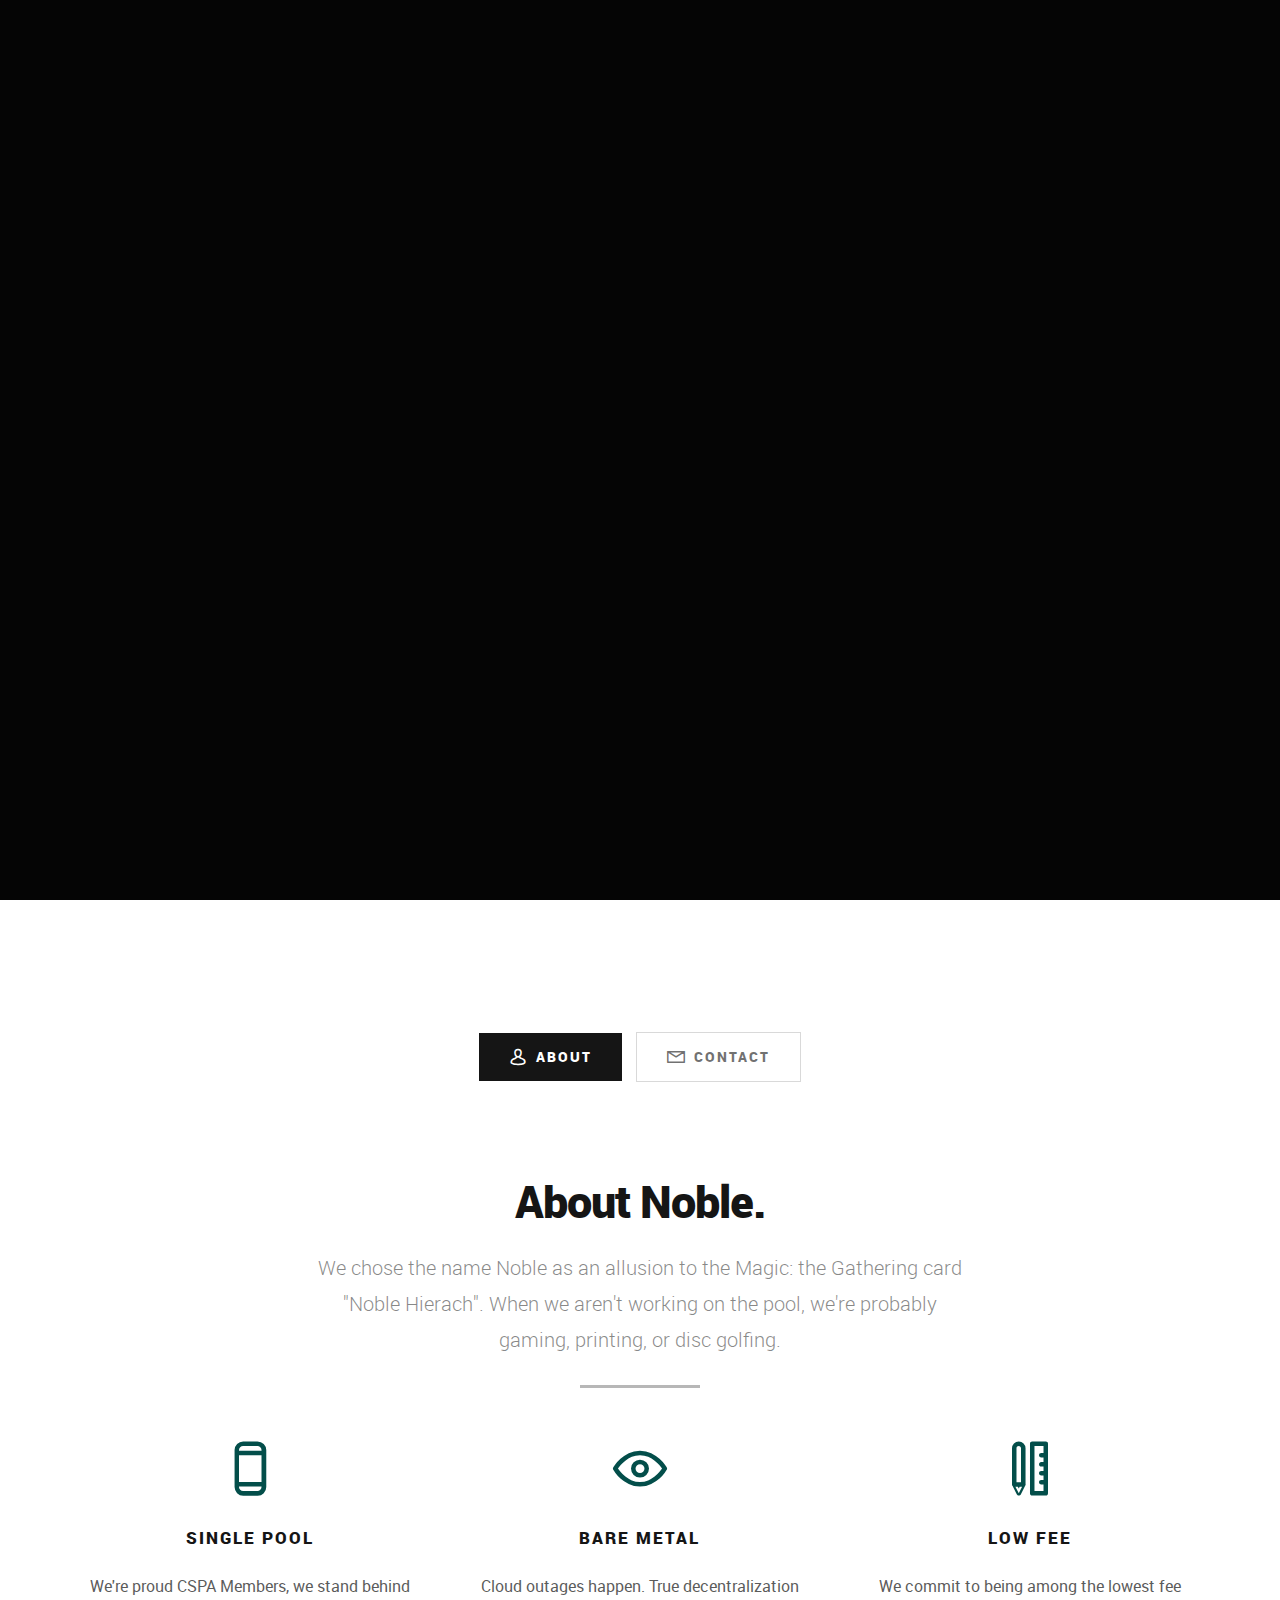
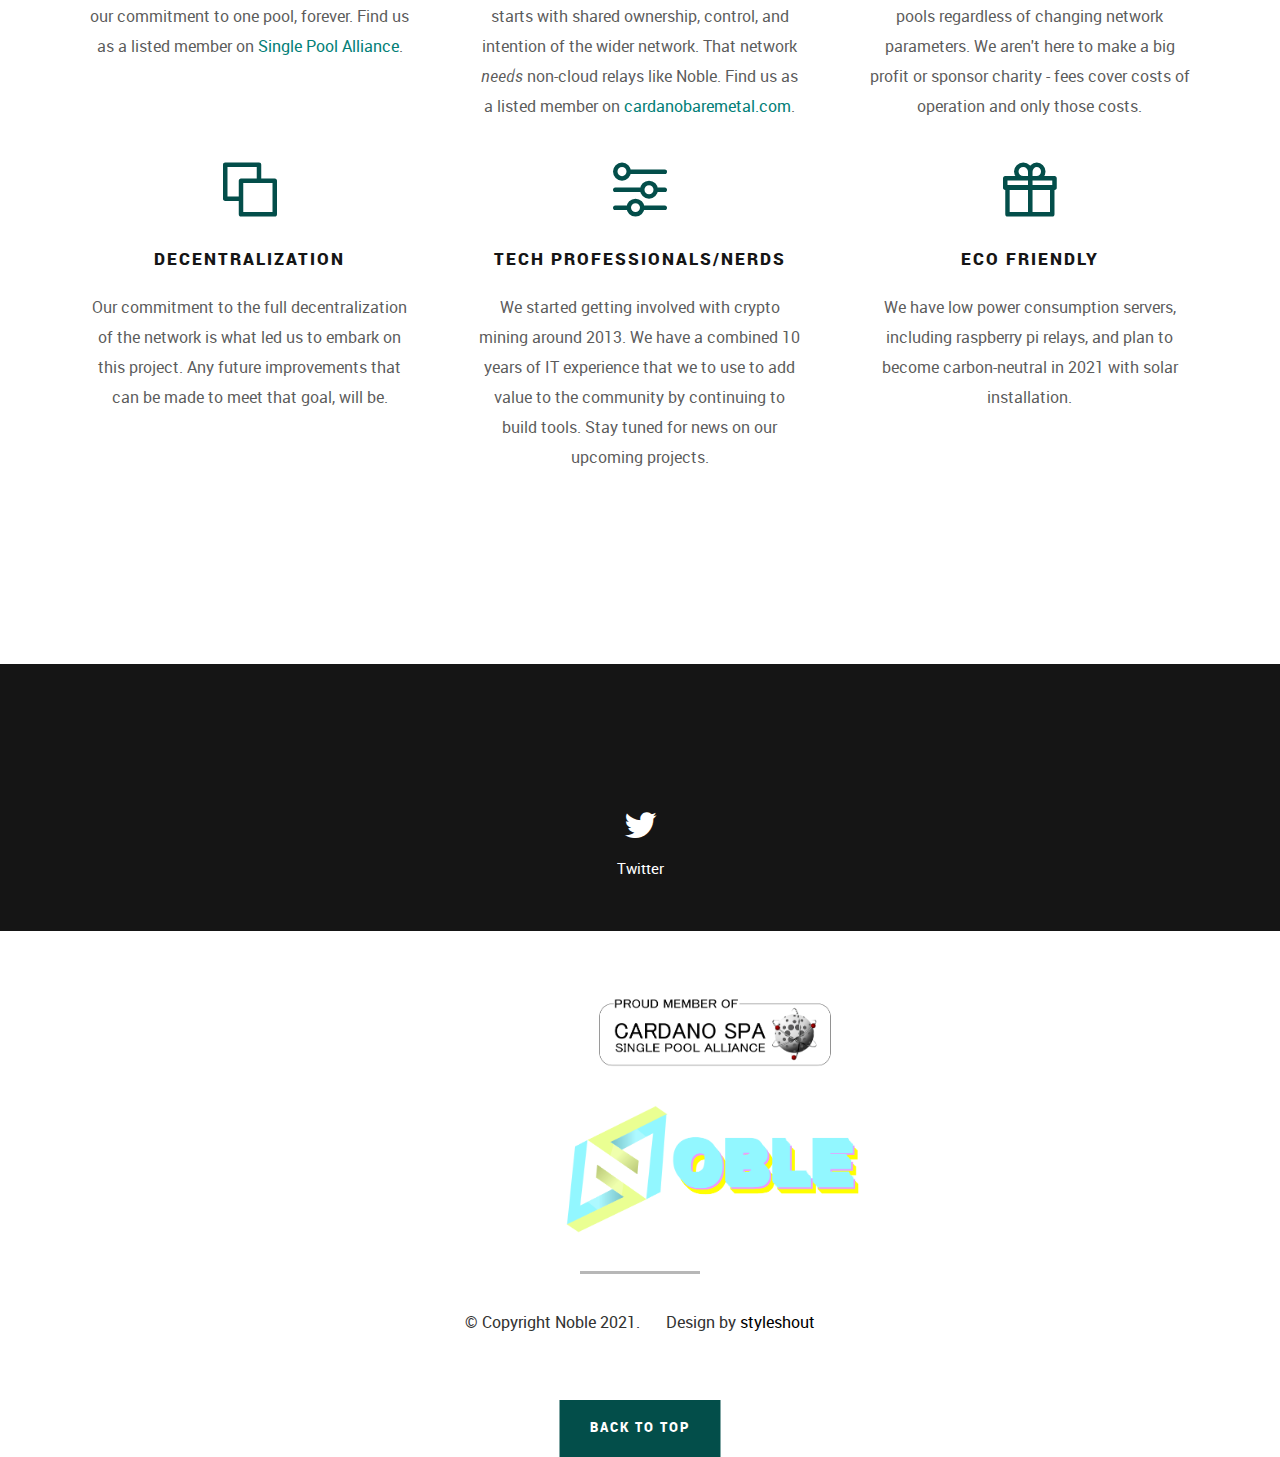
==== commit 7973c82b: "adding spa logo" ====
--- a/index.html
+++ b/index.html
@@ -267,7 +267,6 @@
    			
    		</div> <!-- twelve -->
    	</div> <!-- row -->   	
-
    </section> <!-- /info -->
 
 
@@ -294,6 +293,7 @@
    	<div class="footer-bottom">
 
 			<div class="footer-logo">
+					<a href="https://singlepoolalliance.net/"> <img src="images/SPA.png"/> </a>
 					<img src="images/footer-logo.png" alt="">				
 			</div>
 
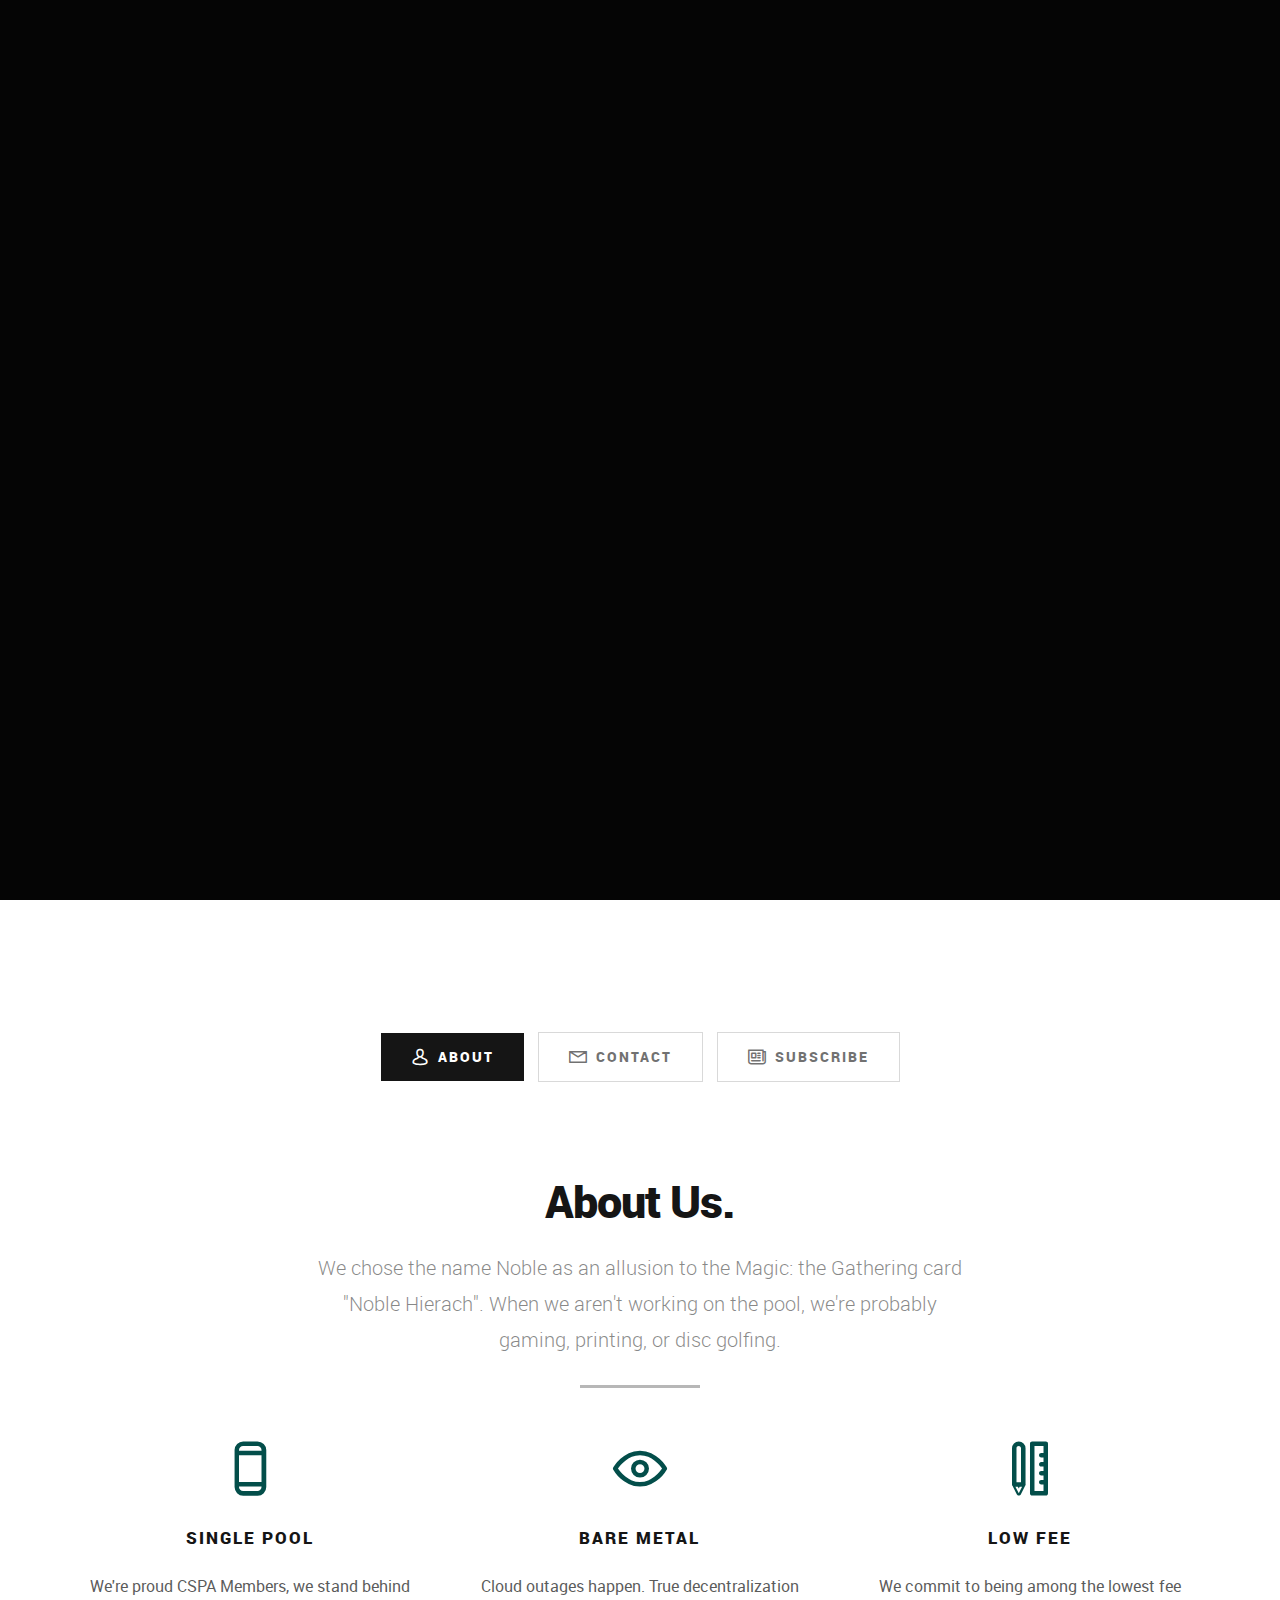
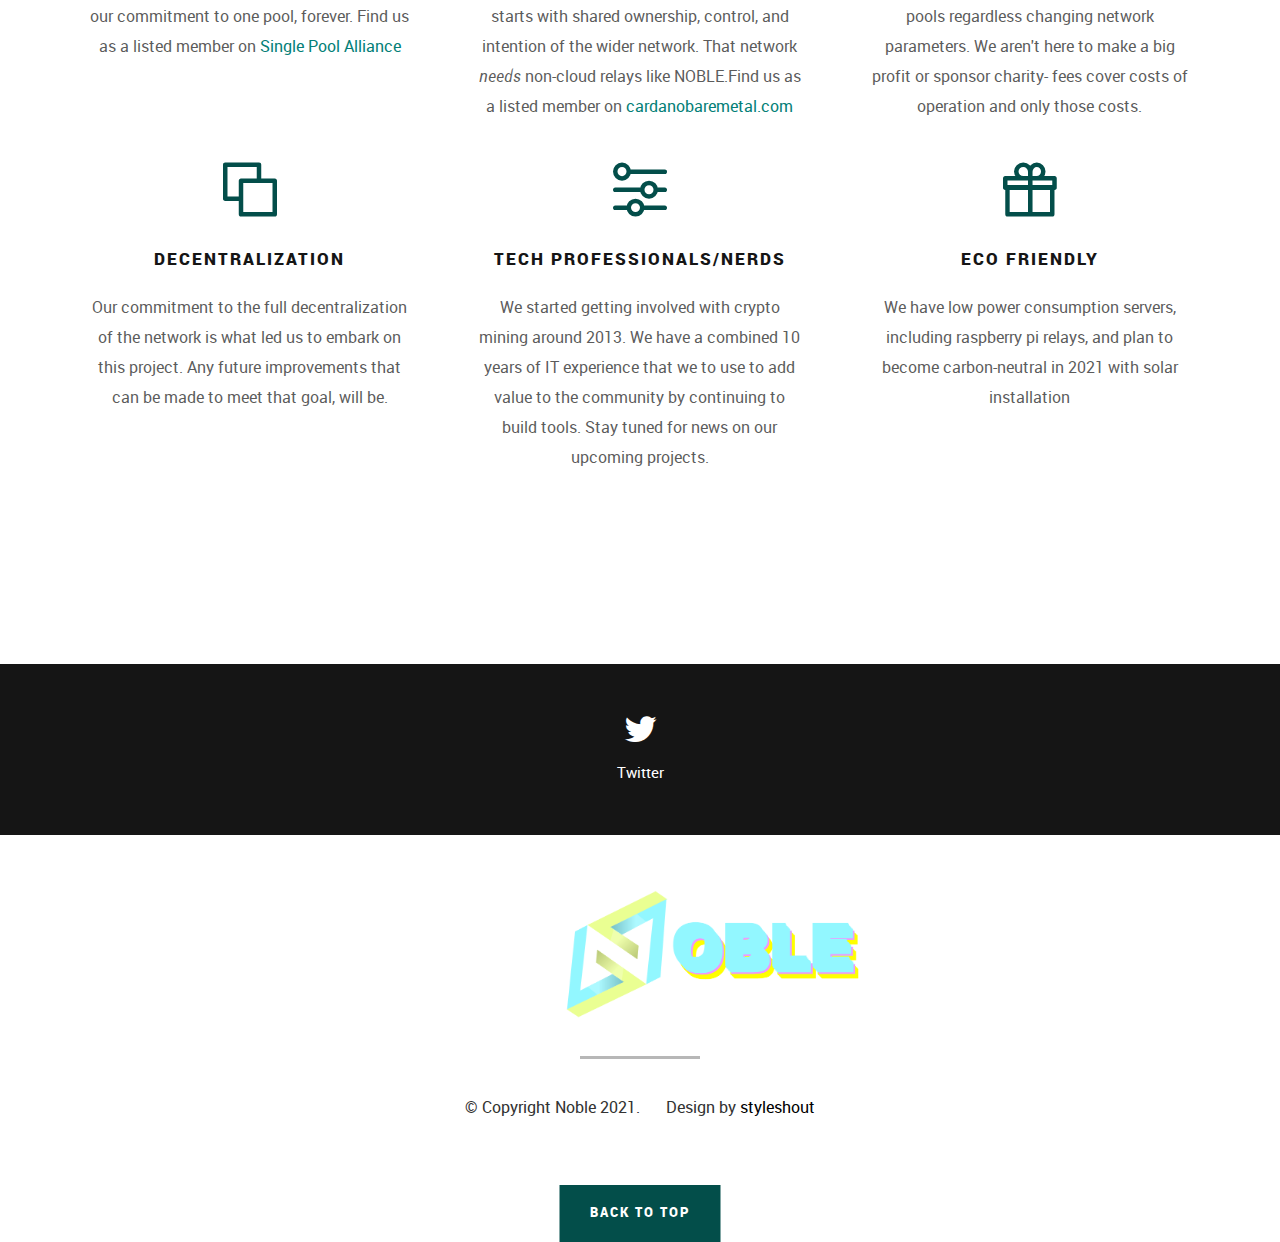
==== commit 0ee12dad: "adding seo/meta tags" ====
--- a/index.html
+++ b/index.html
@@ -4,6 +4,22 @@
 <!--[if (gte IE 9)|!(IE)]><!--><html class="no-js" lang="en"> <!--<![endif]-->
 <head>
 
+<!---SEO
+	<!-- search -->
+		<meta name="description" content="Single pool, bare metal, low fee. Stake Noble.">
+		<meta name="keywords" content="Cardano crypto baremetal ADA cryptocurrencies cryptocurrency stake pool stakepool"/>
+
+        <!-- open graph -->
+		<meta property="og:title" content="Stake Noble">
+		<meta property="og:description" content="Single pool, bare metal, low fee. Stake Noble.">
+		<meta property="og:image" content="favicon.png">
+		<meta property="og:url" content="https://www.stakenoble.com">
+
+        <!-- twitter -->
+		<meta name="twitter:title" content="Stake Noble">
+		<meta name="twitter:description" content="Single pool, bare metal, low fee. Stake Noble.">
+		<meta name="twitter:image" content="favicon.png">
+		<meta name="twitter:card" content="summary_large_image">
    <!--- basic page needs
    ================================================== -->
    <meta charset="utf-8">
@@ -39,7 +55,7 @@
 
    	<div class="row">
    		<div class="logo">
-	         <a href="index.html"><img src="images/logo.png" alt=""></a>
+	         <a href="index.html">Noble</a>
 	      </div> 
 
 			<div class="social-links">
@@ -68,10 +84,10 @@
 		   			<div id="counter">
 		   				<div class="half">
 		   					<span>Single <sup>pool</sup></span> 
-		 						<span>Bare <sup>metal</sup></span>
+		 						<span>Low <sup>fee</sup></span>
 		   				</div>
 							<div class="half">
-								<span>Low <sup>fee</sup></span>
+								<span>Bare <sup>metal</sup></span>
 		 						<span>Stake <sup>noble</sup></span>
 		 					</div> 
 		   			</div>
@@ -79,7 +95,7 @@
 			  			<div class="bottom-text">
 			  				<h1>Stake With Us</h1>
 				  			<p>
-							Hi, we're Noble, and you should stake us.
+							Hi, we're Noble, and you should stake Noble.
 				  			</p>			  				
 			  			</div>			  						  			   			
 
@@ -115,7 +131,7 @@
    			<ul class="tabs"> 
    				<li class="active" data-id="tab-about"><i class="icon-user"></i><span>About</span></li>
    				<li data-id="tab-contact"><i class="icon-mail"></i><span>Contact</span></li>							
-								
+					<li data-id="tab-subscribe"><i class="icon-newspaper"></i><span>Subscribe</span></li>				
 				</ul> <!-- /tabs -->
 
 				<div class="tab-container">
@@ -129,7 +145,7 @@
 					   	<div class="row tab-entry-intro">
 					   		<div class="col-twelve with-bottom-line">
 
-					   			<h1>About Noble.</h1>
+					   			<h1>About Us.</h1>
 
 					   			<p class="lead">We chose the name Noble as an allusion to the Magic: the Gathering card "Noble Hierach". When we aren't working on the pool, we're probably gaming, printing, or disc golfing. 
 					   		</div>   	
@@ -147,7 +163,7 @@
 
 						            	 <h3 class="h05">Single Pool</h3>
 
-							            <p>We're proud CSPA Members, we stand behind our commitment to one pool, forever. Find us as a listed member on <a href="https://singlepoolalliance.net/"> Single Pool Alliance</a>.
+							            <p>We're proud CSPA Members, we stand behind our commitment to one pool, forever. Find us as a listed member on <a href="https://singlepoolalliance.net/"> Single Pool Alliance</a>
 						         		</p>
 						         		
 						         	</div> 	         	 
@@ -161,7 +177,7 @@
 						            <div class="item-content">	
 						            	<h3 class="h05">Bare Metal</h3>  
 
-							            <p>Cloud outages happen. True decentralization starts with shared ownership, control, and intention of the wider network. That network <i>needs</i> non-cloud relays like Noble. Find us as a listed member on <a href="https://cardanobaremetal.com/">cardanobaremetal.com</a>.
+							            <p>Cloud outages happen. True decentralization starts with shared ownership, control, and intention of the wider network. That network <i>needs</i> non-cloud relays like NOBLE.Find us as a listed member on <a href="https://cardanobaremetal.com/">cardanobaremetal.com</a>
 						         		</p>
 
 						         		
@@ -176,7 +192,7 @@
 						            <div class="item-content">
 						            	<h3 class="h05">Low Fee</h3>
 
-							            <p>We commit to being among the lowest fee pools regardless of changing network parameters. We aren't here to make a big profit or sponsor charity - fees cover costs of operation and only those costs. 
+							            <p>We commit to being among the lowest fee pools regardless changing network parameters. We aren't here to make a big profit or sponsor charity- fees cover costs of operation and only those costs. 
 						        			</p> 
 
 						        			
@@ -223,7 +239,7 @@
 						            <div class="item-content">
 						            	 <h3 class="h05">Eco Friendly</h3>
 
-							            <p>We have low power consumption servers, including raspberry pi relays, and plan to become carbon-neutral in 2021 with solar installation.
+							            <p>We have low power consumption servers, including raspberry pi relays, and plan to become carbon-neutral in 2021 with solar installation
 						        			</p> 
 						        			
 						            </div>	               
@@ -248,25 +264,109 @@
 							<div class="row tab-entry-intro">
 					   		<div class="col-twelve with-bottom-line">
 
-					   			<h1>Get In Touch on <a href="https://t.me/stakenoble_chat">Telegram</a> or <a href="https://twitter.com/stakenoble">Twitter<a></h1>
+					   			<h1>Get In Touch.</h1>
 
 					   			<p class="lead">Talk to us! We're eager to know your thoughts and feelings about the pool.</p>
 
 					   		</div>   		
 					   	</div> <!-- /tab-content-intro -->
 
-								   		
+					   	<div class="row form-wrap tab-entry-content">
+					   		<div class="col-twelve">
+
+					            <!-- form -->
+					            <form name="contactForm" id="contactForm" method="post" action="mailto:stakenoble@gmail.com">
+					      			<fieldset>
+
+					                  <div class="form-field">
+					 						   <input name="contactName" type="text" id="contactName" placeholder="Name" value="" minlength="2" required="">
+					                  </div>
+					                  <div class="form-field">
+						      			   <input name="contactEmail" type="email" id="contactEmail" placeholder="Email" value="" required="">
+						               </div>
+					                  <div class="form-field">
+						     				   <input name="contactSubject" type="text" id="contactSubject" placeholder="Subject" value="">
+						               </div>                       
+					                  <div class="form-field">
+						                 	<textarea name="contactMessage" id="contactMessage" placeholder="message" rows="10" cols="50" required=""></textarea>
+						               </div>                      
+					                 <div class="form-field">
+					                     <button class="submitForm button button-primary large">Submit</button>
+
+					                     <div id="submit-loader">
+					                        <div class="text-loader">Sending...</div>                             
+					       				      <div class="s-loader">
+													  	<div class="bounce1"></div>
+													  	<div class="bounce2"></div>
+													  	<div class="bounce3"></div>
+													</div>
+												</div><!-- submit-loader -->
+					                  </div>
+
+					      			</fieldset>
+					      		</form> <!-- /form -->
+
+					            <!-- contact-warning -->
+					            <div id="message-warning">            	
+					            </div>            
+					            <!-- contact-success -->
+					      		<div id="message-success">
+					               <i class="fa fa-check"></i>Your message was sent, thank you!<br>
+					      		</div>
+
+					         </div> <!-- /col-twelve -->					   		
+					   	</div> <!-- /row contact-form -->
 
 						</div> <!-- /tab-entry --> 					
 
 					</div> <!-- /tab-contact -->
 
 
+					<!-- tab content - subscribe
+   				================================================== -->
+					<div id="tab-subscribe" class="tab-content">
+
+						<div class="tab-entry">
+
+							<div class="row tab-entry-intro">
+					   		<div class="col-twelve with-bottom-line">
+
+					   			<h1>Subcribe To Our Mailing List.</h1>
+
+					   			<p class="lead">Keep up with what we are working on!</p>
+
+					   		</div>   		
+					   	</div> <!-- /tab-content-intro -->
+
+					   	<div class="row form-wrap tab-entry-content">
+					   		<div class="col-twelve">
+
+					   			<form id="mc-form" class="group" novalidate="true">
+
+										<div class="form-field">					
+						   				<input type="email" value="" name="EMAIL" class="email" id="mce-EMAIL" placeholder="email address" required="">					   				
+						   			</div>
+
+							   		<div class="form-field">	
+							   			<input type="submit" value="Get Notified" name="subscribe" class="button button-primary large">
+							   		</div>
+
+							   		<label for="mce-EMAIL" class="subscribe-message"></label>
+									
+									</form>
+
+					   		</div> <!-- /twelve -->
+					   	</div> <!-- subscribe-form -->
+
+						</div> <!-- /tab-entry --> 						
+
+					</div> <!-- /tab-subscribe -->										
 
 				</div> <!-- /tab-container -->
    			
    		</div> <!-- twelve -->
    	</div> <!-- row -->   	
+
    </section> <!-- /info -->
 
 
@@ -293,7 +393,6 @@
    	<div class="footer-bottom">
 
 			<div class="footer-logo">
-					<a href="https://singlepoolalliance.net/"> <img src="images/SPA.png"/> </a>
 					<img src="images/footer-logo.png" alt="">				
 			</div>
 
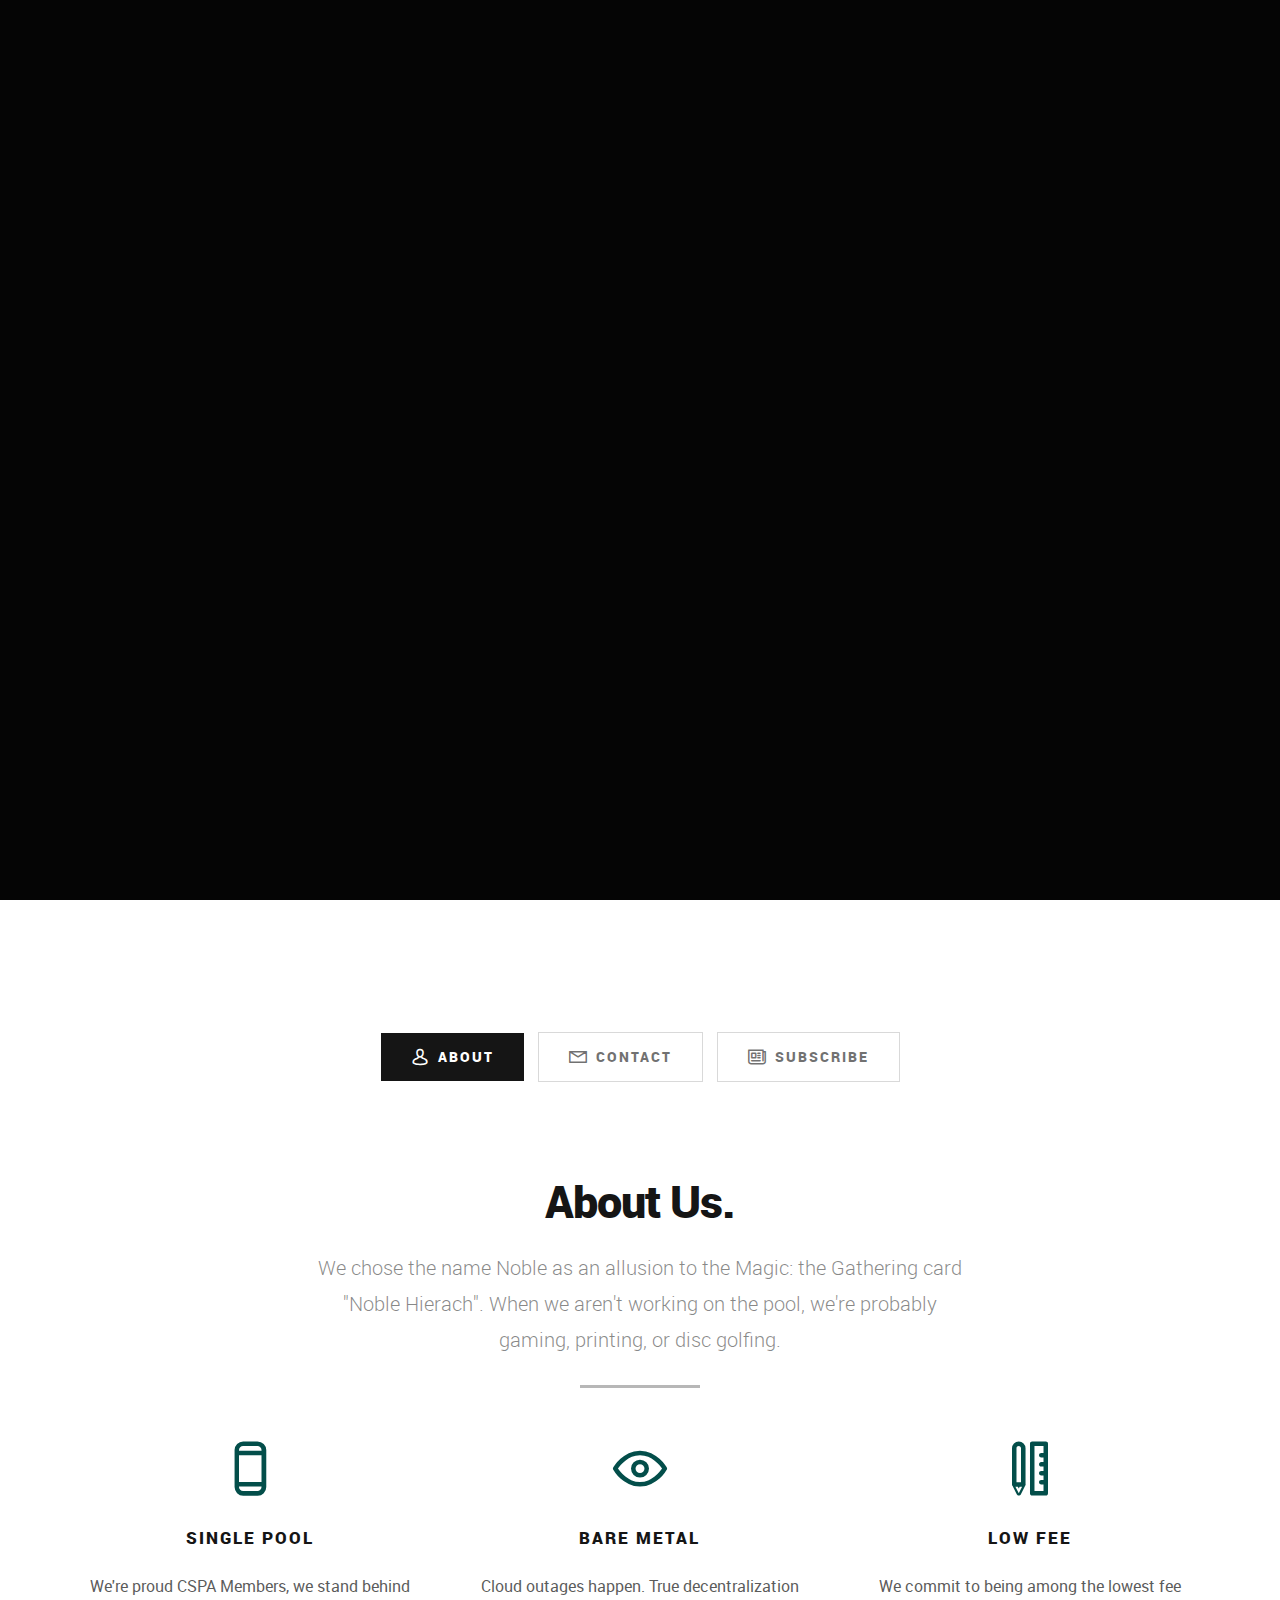
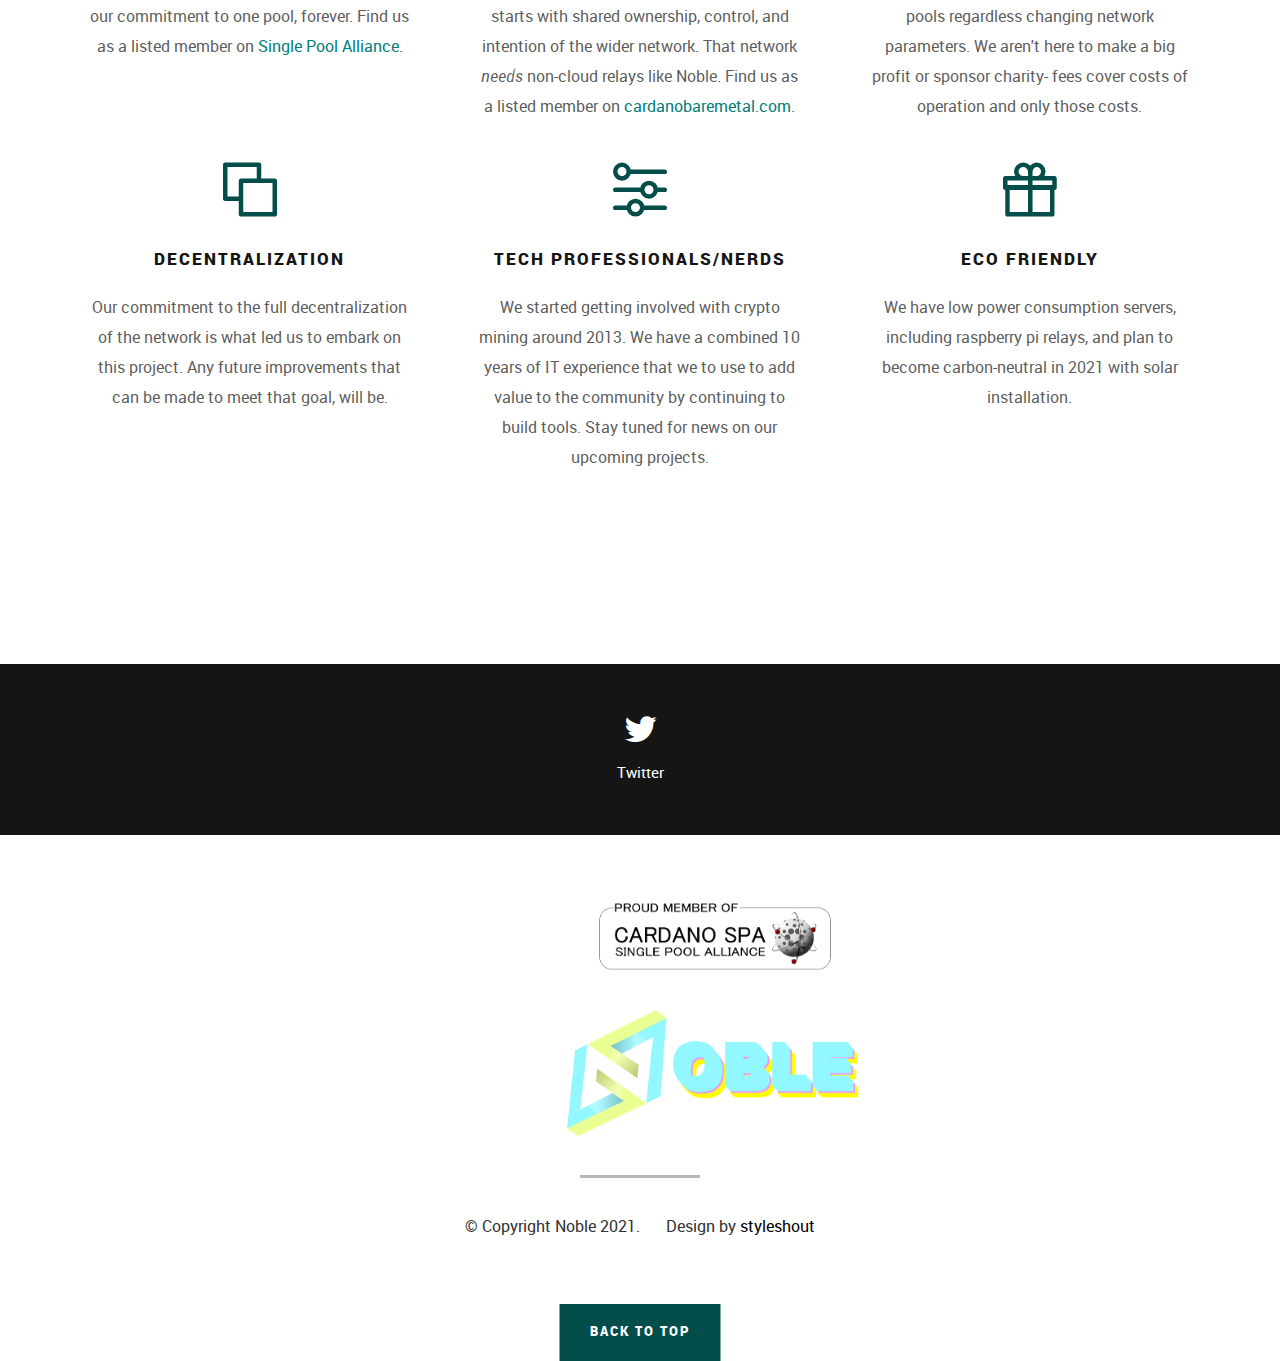
==== commit 74c537f6: "resolve merge conflict" ====
--- a/index.html
+++ b/index.html
@@ -55,7 +55,7 @@
 
    	<div class="row">
    		<div class="logo">
-	         <a href="index.html">Noble</a>
+	         <a href="index.html"><img src="images/logo.png" alt=""></a>
 	      </div> 
 
 			<div class="social-links">
@@ -84,10 +84,10 @@
 		   			<div id="counter">
 		   				<div class="half">
 		   					<span>Single <sup>pool</sup></span> 
-		 						<span>Low <sup>fee</sup></span>
+		 						<span>Bare <sup>metal</sup></span>
 		   				</div>
 							<div class="half">
-								<span>Bare <sup>metal</sup></span>
+								<span>Low <sup>fee</sup></span>
 		 						<span>Stake <sup>noble</sup></span>
 		 					</div> 
 		   			</div>
@@ -163,7 +163,7 @@
 
 						            	 <h3 class="h05">Single Pool</h3>
 
-							            <p>We're proud CSPA Members, we stand behind our commitment to one pool, forever. Find us as a listed member on <a href="https://singlepoolalliance.net/"> Single Pool Alliance</a>
+							            <p>We're proud CSPA Members, we stand behind our commitment to one pool, forever. Find us as a listed member on <a href="https://singlepoolalliance.net/"> Single Pool Alliance</a>.
 						         		</p>
 						         		
 						         	</div> 	         	 
@@ -177,7 +177,7 @@
 						            <div class="item-content">	
 						            	<h3 class="h05">Bare Metal</h3>  
 
-							            <p>Cloud outages happen. True decentralization starts with shared ownership, control, and intention of the wider network. That network <i>needs</i> non-cloud relays like NOBLE.Find us as a listed member on <a href="https://cardanobaremetal.com/">cardanobaremetal.com</a>
+							            <p>Cloud outages happen. True decentralization starts with shared ownership, control, and intention of the wider network. That network <i>needs</i> non-cloud relays like Noble. Find us as a listed member on <a href="https://cardanobaremetal.com/">cardanobaremetal.com</a>.
 						         		</p>
 
 						         		
@@ -193,7 +193,7 @@
 						            	<h3 class="h05">Low Fee</h3>
 
 							            <p>We commit to being among the lowest fee pools regardless changing network parameters. We aren't here to make a big profit or sponsor charity- fees cover costs of operation and only those costs. 
-						        			</p> 
+
 
 						        			
 						            </div> 	            	               
@@ -239,7 +239,7 @@
 						            <div class="item-content">
 						            	 <h3 class="h05">Eco Friendly</h3>
 
-							            <p>We have low power consumption servers, including raspberry pi relays, and plan to become carbon-neutral in 2021 with solar installation
+							            <p>We have low power consumption servers, including raspberry pi relays, and plan to become carbon-neutral in 2021 with solar installation.
 						        			</p> 
 						        			
 						            </div>	               
@@ -366,7 +366,6 @@
    			
    		</div> <!-- twelve -->
    	</div> <!-- row -->   	
-
    </section> <!-- /info -->
 
 
@@ -393,6 +392,7 @@
    	<div class="footer-bottom">
 
 			<div class="footer-logo">
+					<a href="https://singlepoolalliance.net/"> <img src="images/SPA.png"/> </a>
 					<img src="images/footer-logo.png" alt="">				
 			</div>
 
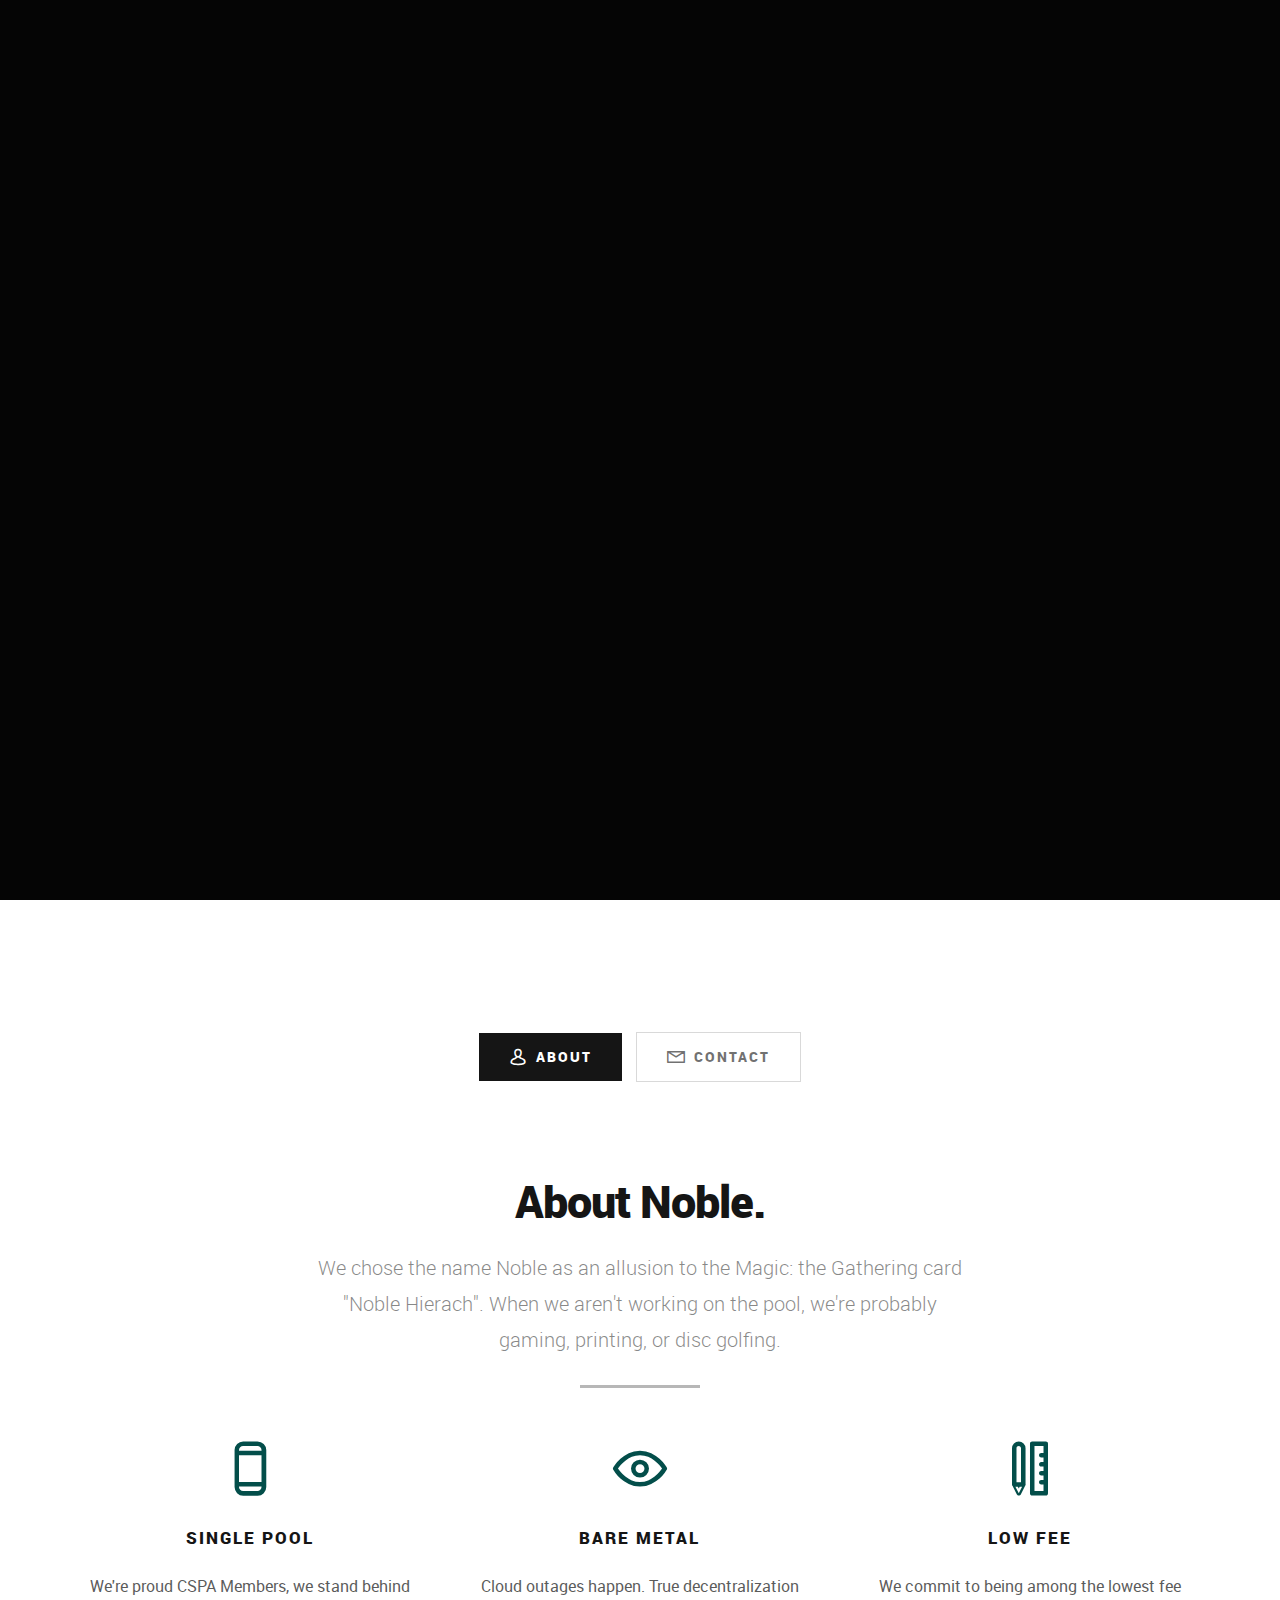
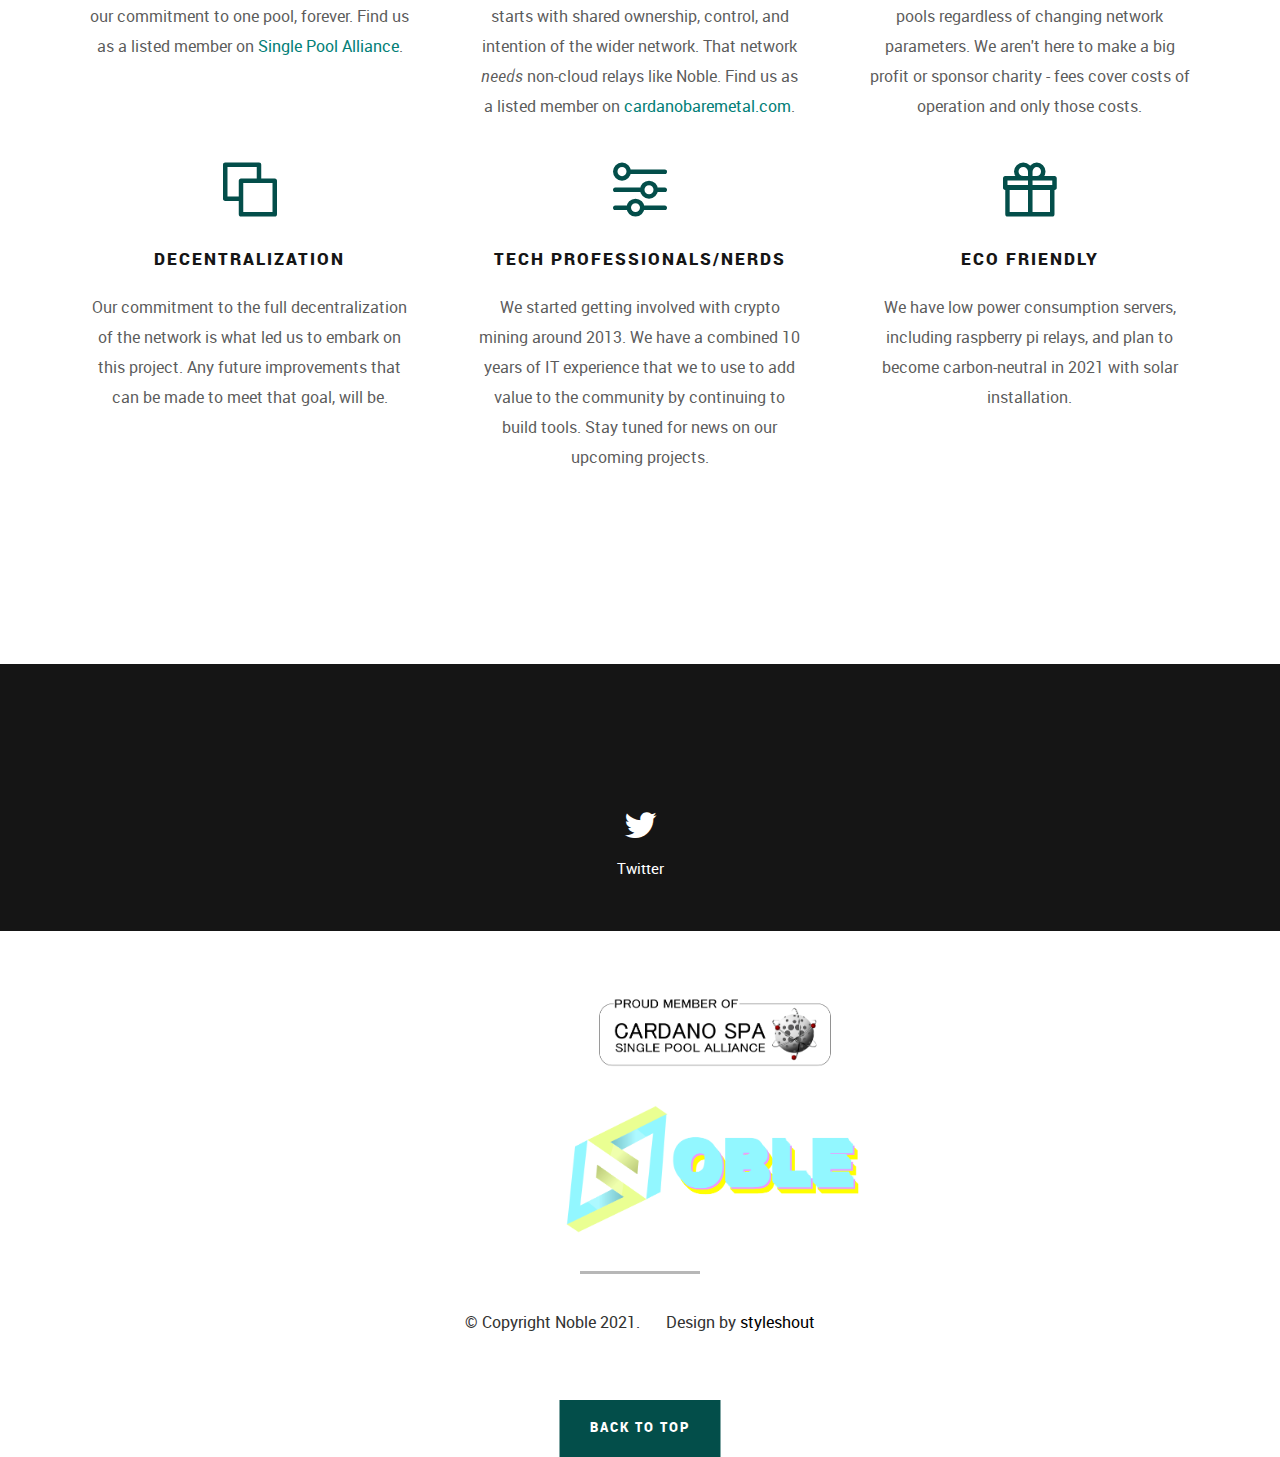
==== commit c8a07310: "adding meta" ====
--- a/index.html
+++ b/index.html
@@ -3,7 +3,6 @@
 <!--[if IE 9 ]><html class="no-js oldie ie9" lang="en"> <![endif]-->
 <!--[if (gte IE 9)|!(IE)]><!--><html class="no-js" lang="en"> <!--<![endif]-->
 <head>
-
 <!---SEO
 	<!-- search -->
 		<meta name="description" content="Single pool, bare metal, low fee. Stake Noble.">
@@ -95,7 +94,7 @@
 			  			<div class="bottom-text">
 			  				<h1>Stake With Us</h1>
 				  			<p>
-							Hi, we're Noble, and you should stake Noble.
+							Hi, we're Noble, and you should stake us.
 				  			</p>			  				
 			  			</div>			  						  			   			
 
@@ -131,7 +130,7 @@
    			<ul class="tabs"> 
    				<li class="active" data-id="tab-about"><i class="icon-user"></i><span>About</span></li>
    				<li data-id="tab-contact"><i class="icon-mail"></i><span>Contact</span></li>							
-					<li data-id="tab-subscribe"><i class="icon-newspaper"></i><span>Subscribe</span></li>				
+								
 				</ul> <!-- /tabs -->
 
 				<div class="tab-container">
@@ -145,7 +144,7 @@
 					   	<div class="row tab-entry-intro">
 					   		<div class="col-twelve with-bottom-line">
 
-					   			<h1>About Us.</h1>
+					   			<h1>About Noble.</h1>
 
 					   			<p class="lead">We chose the name Noble as an allusion to the Magic: the Gathering card "Noble Hierach". When we aren't working on the pool, we're probably gaming, printing, or disc golfing. 
 					   		</div>   	
@@ -192,8 +191,8 @@
 						            <div class="item-content">
 						            	<h3 class="h05">Low Fee</h3>
 
-							            <p>We commit to being among the lowest fee pools regardless changing network parameters. We aren't here to make a big profit or sponsor charity- fees cover costs of operation and only those costs. 
-
+							            <p>We commit to being among the lowest fee pools regardless of changing network parameters. We aren't here to make a big profit or sponsor charity - fees cover costs of operation and only those costs. 
+						        			</p> 
 
 						        			
 						            </div> 	            	               
@@ -264,103 +263,20 @@
 							<div class="row tab-entry-intro">
 					   		<div class="col-twelve with-bottom-line">
 
-					   			<h1>Get In Touch.</h1>
+					   			<h1>Get In Touch on <a href="https://t.me/stakenoble_chat">Telegram</a> or <a href="https://twitter.com/stakenoble">Twitter<a></h1>
 
 					   			<p class="lead">Talk to us! We're eager to know your thoughts and feelings about the pool.</p>
 
 					   		</div>   		
 					   	</div> <!-- /tab-content-intro -->
 
-					   	<div class="row form-wrap tab-entry-content">
-					   		<div class="col-twelve">
-
-					            <!-- form -->
-					            <form name="contactForm" id="contactForm" method="post" action="mailto:stakenoble@gmail.com">
-					      			<fieldset>
-
-					                  <div class="form-field">
-					 						   <input name="contactName" type="text" id="contactName" placeholder="Name" value="" minlength="2" required="">
-					                  </div>
-					                  <div class="form-field">
-						      			   <input name="contactEmail" type="email" id="contactEmail" placeholder="Email" value="" required="">
-						               </div>
-					                  <div class="form-field">
-						     				   <input name="contactSubject" type="text" id="contactSubject" placeholder="Subject" value="">
-						               </div>                       
-					                  <div class="form-field">
-						                 	<textarea name="contactMessage" id="contactMessage" placeholder="message" rows="10" cols="50" required=""></textarea>
-						               </div>                      
-					                 <div class="form-field">
-					                     <button class="submitForm button button-primary large">Submit</button>
-
-					                     <div id="submit-loader">
-					                        <div class="text-loader">Sending...</div>                             
-					       				      <div class="s-loader">
-													  	<div class="bounce1"></div>
-													  	<div class="bounce2"></div>
-													  	<div class="bounce3"></div>
-													</div>
-												</div><!-- submit-loader -->
-					                  </div>
-
-					      			</fieldset>
-					      		</form> <!-- /form -->
-
-					            <!-- contact-warning -->
-					            <div id="message-warning">            	
-					            </div>            
-					            <!-- contact-success -->
-					      		<div id="message-success">
-					               <i class="fa fa-check"></i>Your message was sent, thank you!<br>
-					      		</div>
-
-					         </div> <!-- /col-twelve -->					   		
-					   	</div> <!-- /row contact-form -->
+								   		
 
 						</div> <!-- /tab-entry --> 					
 
 					</div> <!-- /tab-contact -->
 
 
-					<!-- tab content - subscribe
-   				================================================== -->
-					<div id="tab-subscribe" class="tab-content">
-
-						<div class="tab-entry">
-
-							<div class="row tab-entry-intro">
-					   		<div class="col-twelve with-bottom-line">
-
-					   			<h1>Subcribe To Our Mailing List.</h1>
-
-					   			<p class="lead">Keep up with what we are working on!</p>
-
-					   		</div>   		
-					   	</div> <!-- /tab-content-intro -->
-
-					   	<div class="row form-wrap tab-entry-content">
-					   		<div class="col-twelve">
-
-					   			<form id="mc-form" class="group" novalidate="true">
-
-										<div class="form-field">					
-						   				<input type="email" value="" name="EMAIL" class="email" id="mce-EMAIL" placeholder="email address" required="">					   				
-						   			</div>
-
-							   		<div class="form-field">	
-							   			<input type="submit" value="Get Notified" name="subscribe" class="button button-primary large">
-							   		</div>
-
-							   		<label for="mce-EMAIL" class="subscribe-message"></label>
-									
-									</form>
-
-					   		</div> <!-- /twelve -->
-					   	</div> <!-- subscribe-form -->
-
-						</div> <!-- /tab-entry --> 						
-
-					</div> <!-- /tab-subscribe -->										
 
 				</div> <!-- /tab-container -->
    			
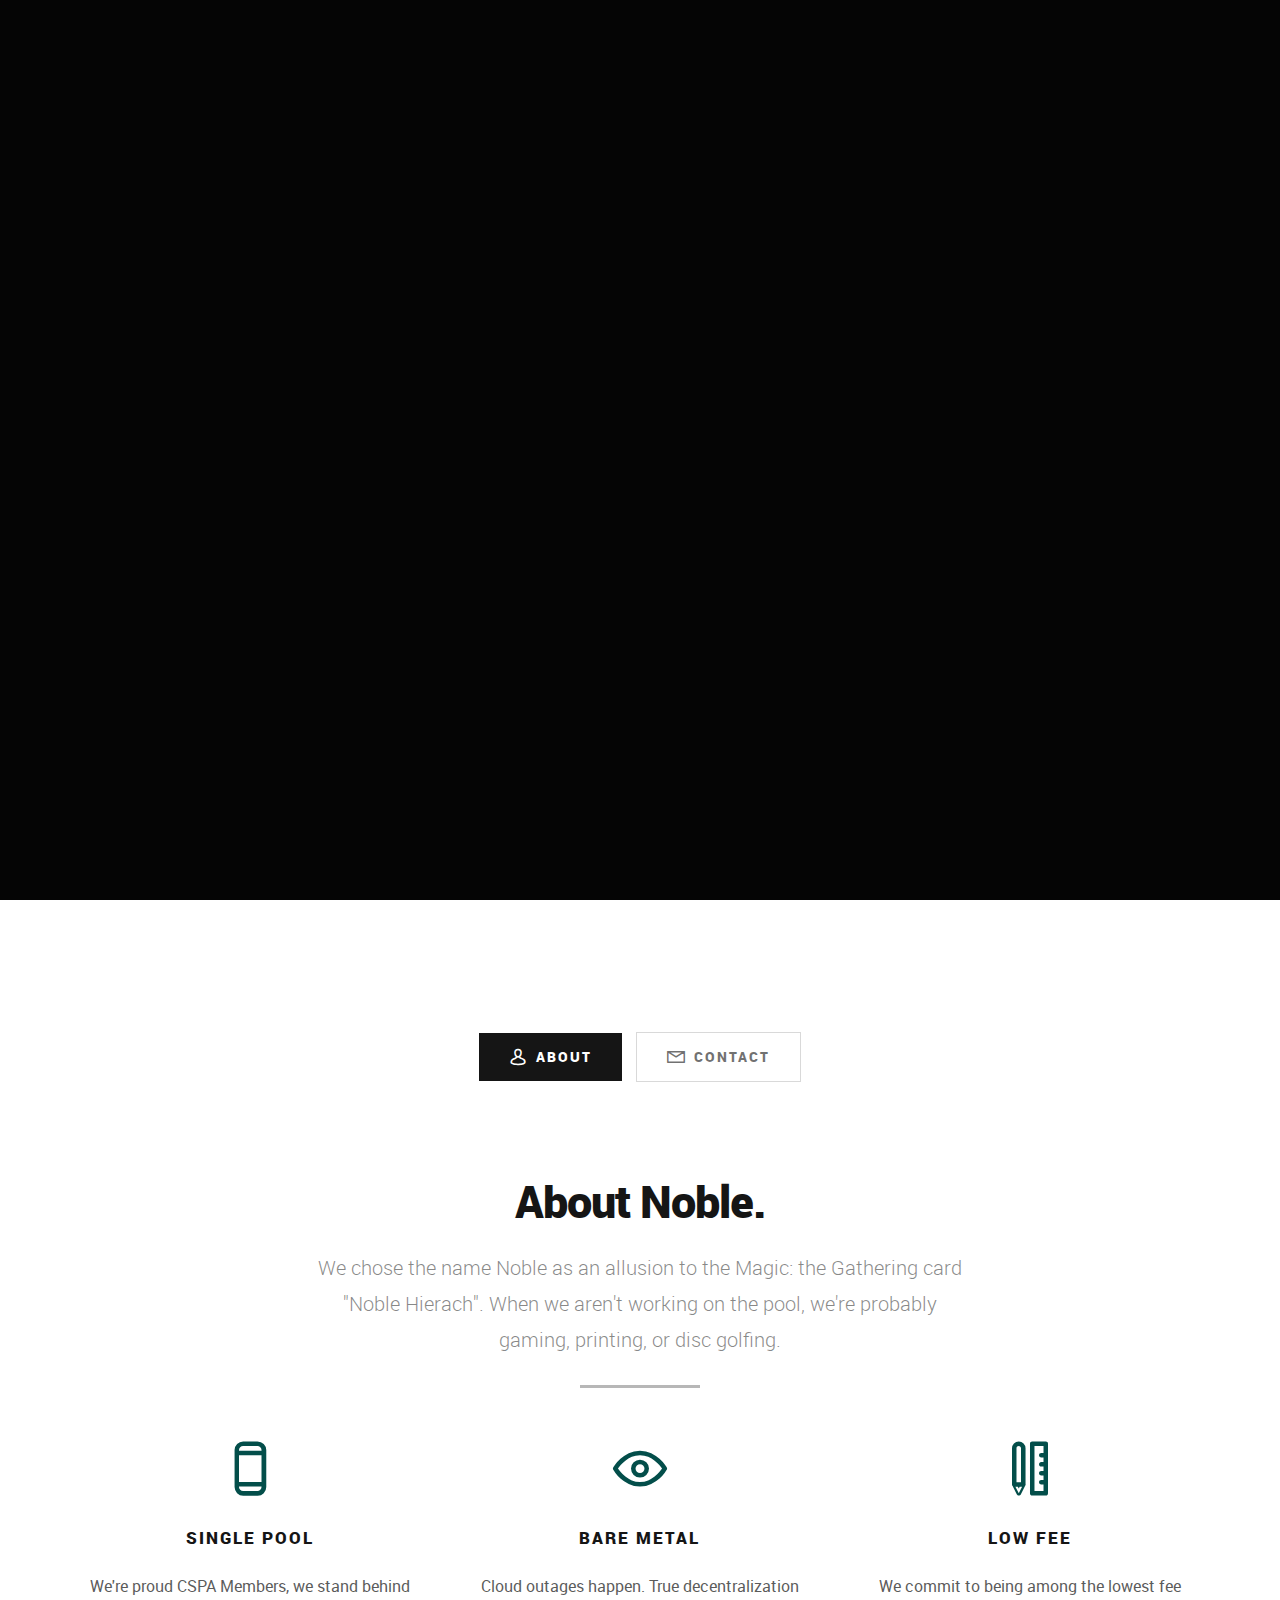
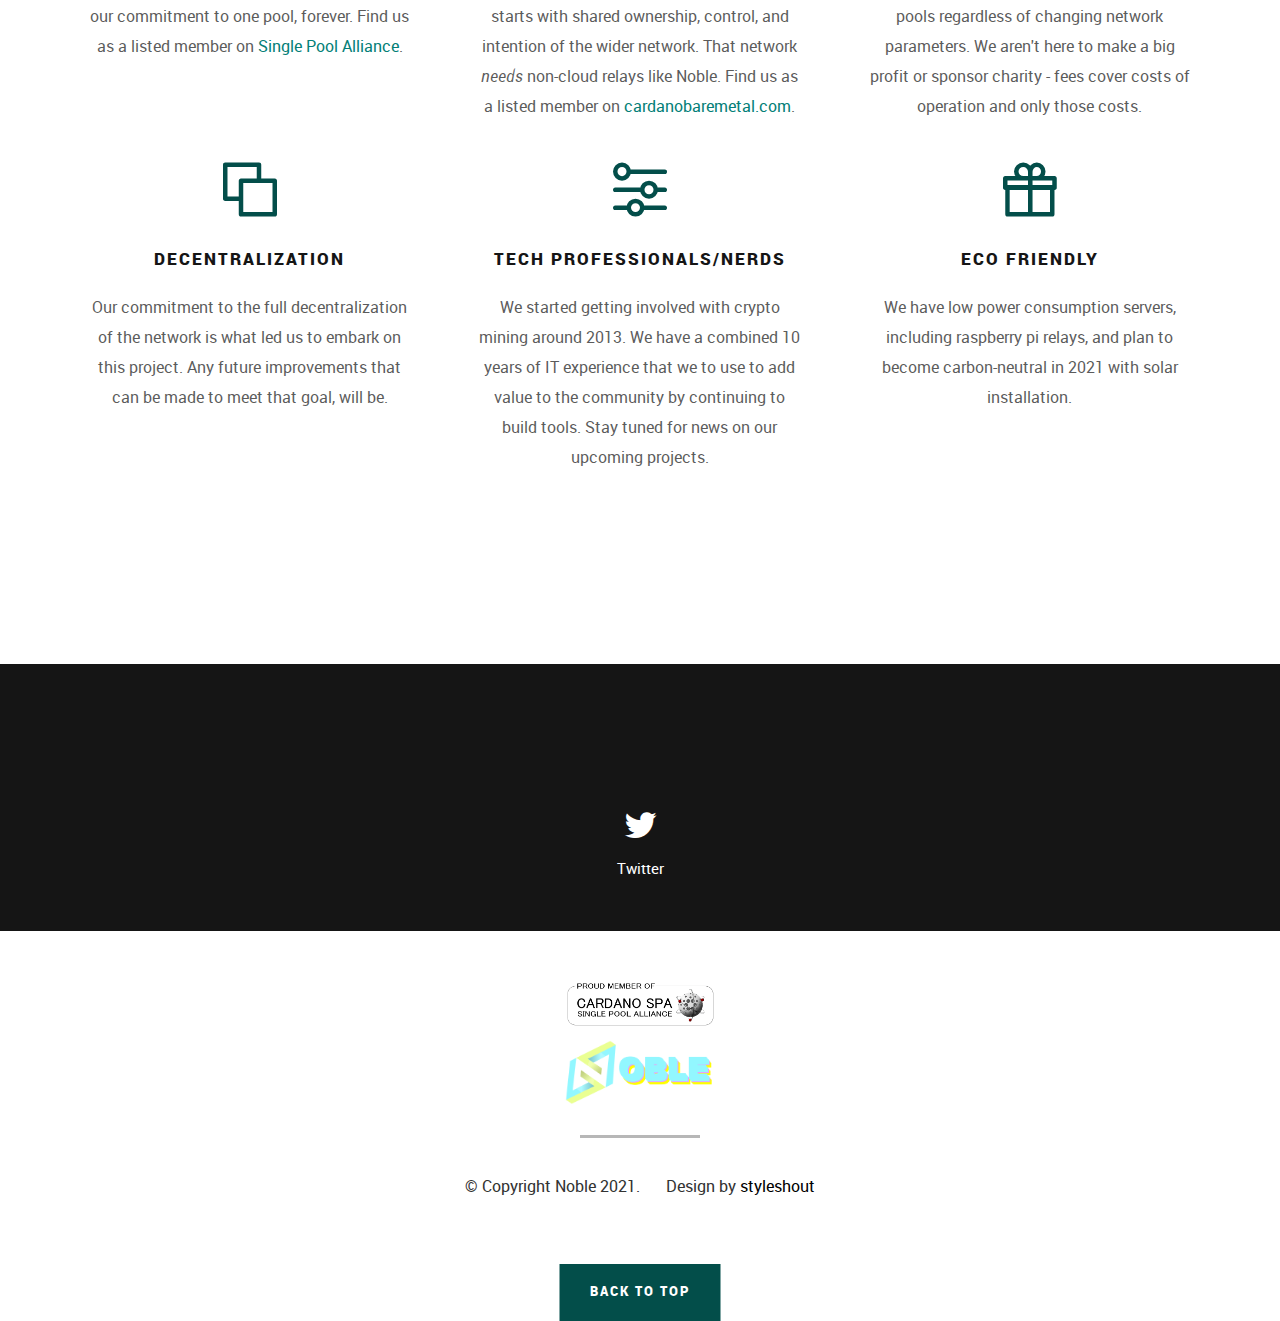
==== commit ae7c0fe3: "aligning" ====
--- a/index.html
+++ b/index.html
@@ -305,7 +305,8 @@
 			</div> <!-- /row -->
    	</div> <!-- /social-wrap -->
 
-   	<div class="footer-bottom">
+   	<div class="footer-bottom" style=';
+  justify-content: left;'>
 
 			<div class="footer-logo">
 					<a href="https://singlepoolalliance.net/"> <img src="images/SPA.png"/> </a>
--- a/css/base.css
+++ b/css/base.css
@@ -277,7 +277,7 @@
  * ------------------------------------------------------------------- */
 img,
 video {
-	max-width: 200%;
+	max-width: 100%;
 	height: auto;
 }
 
